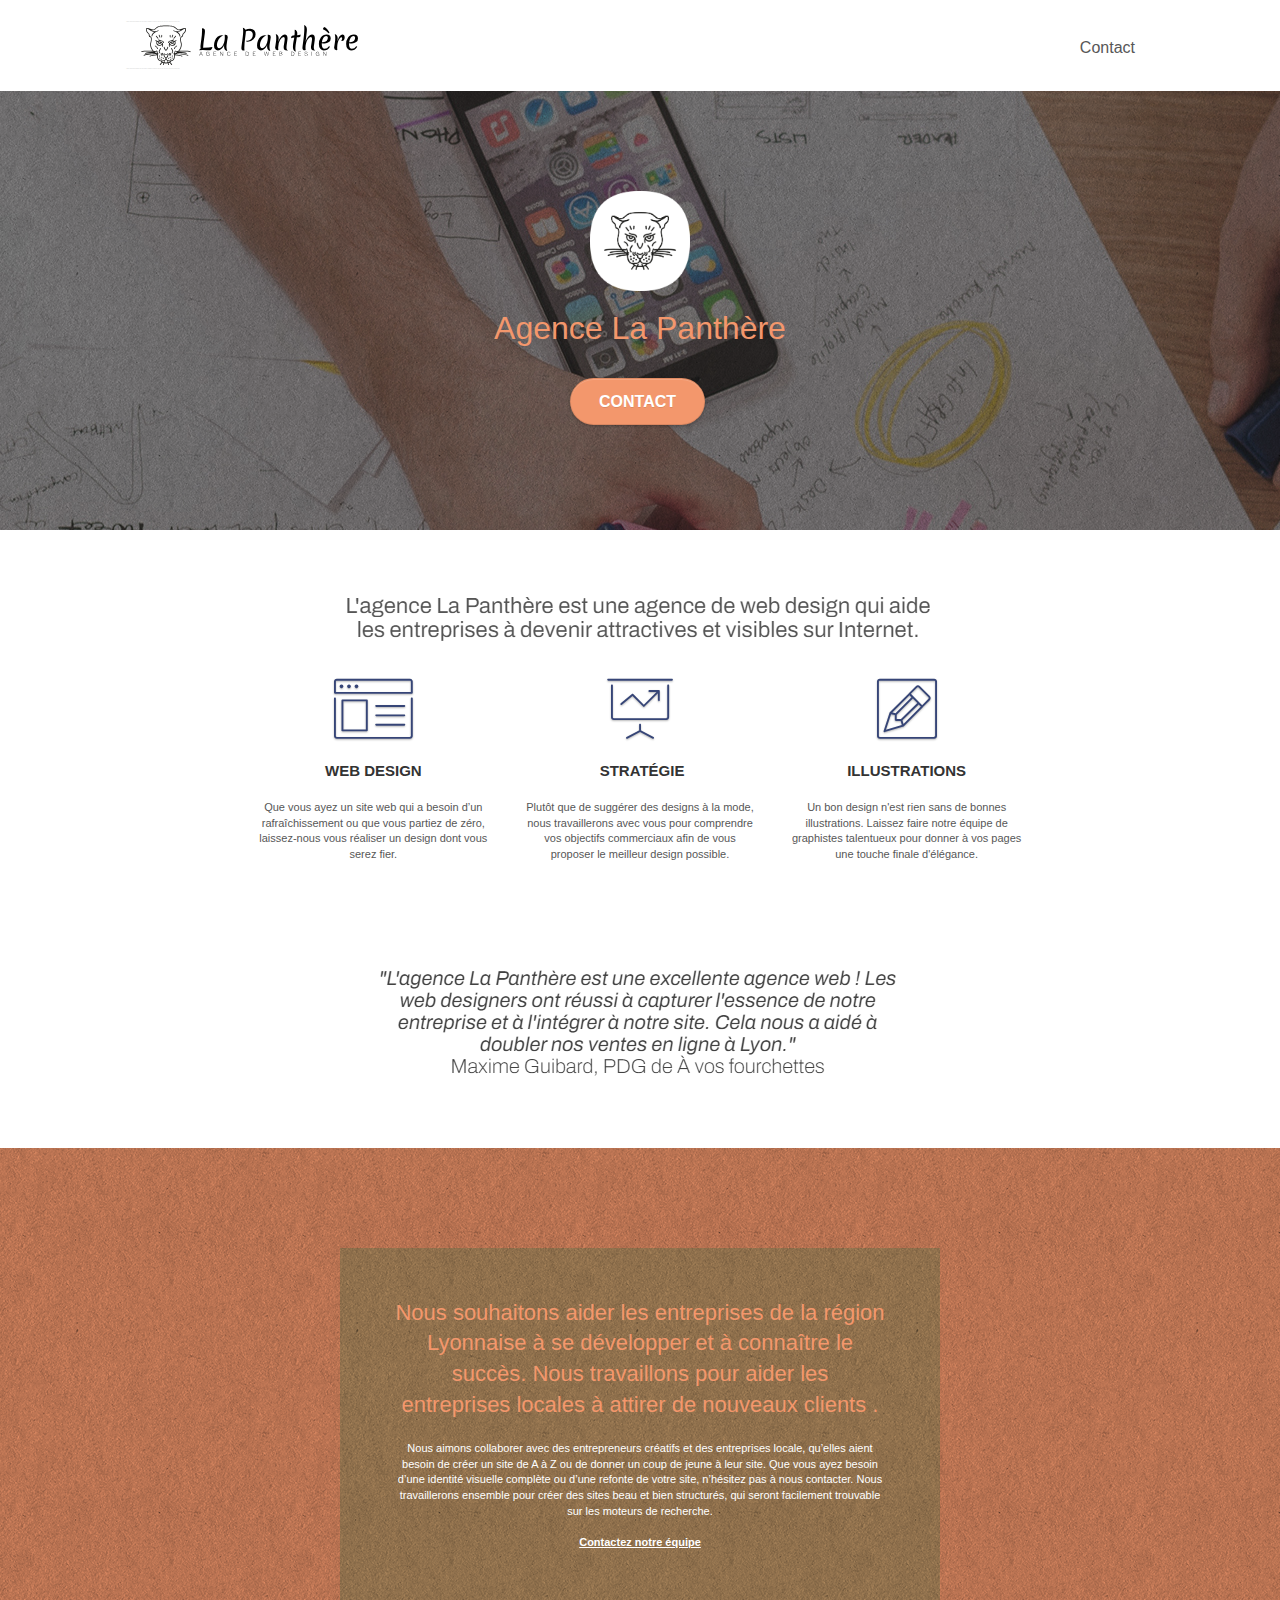
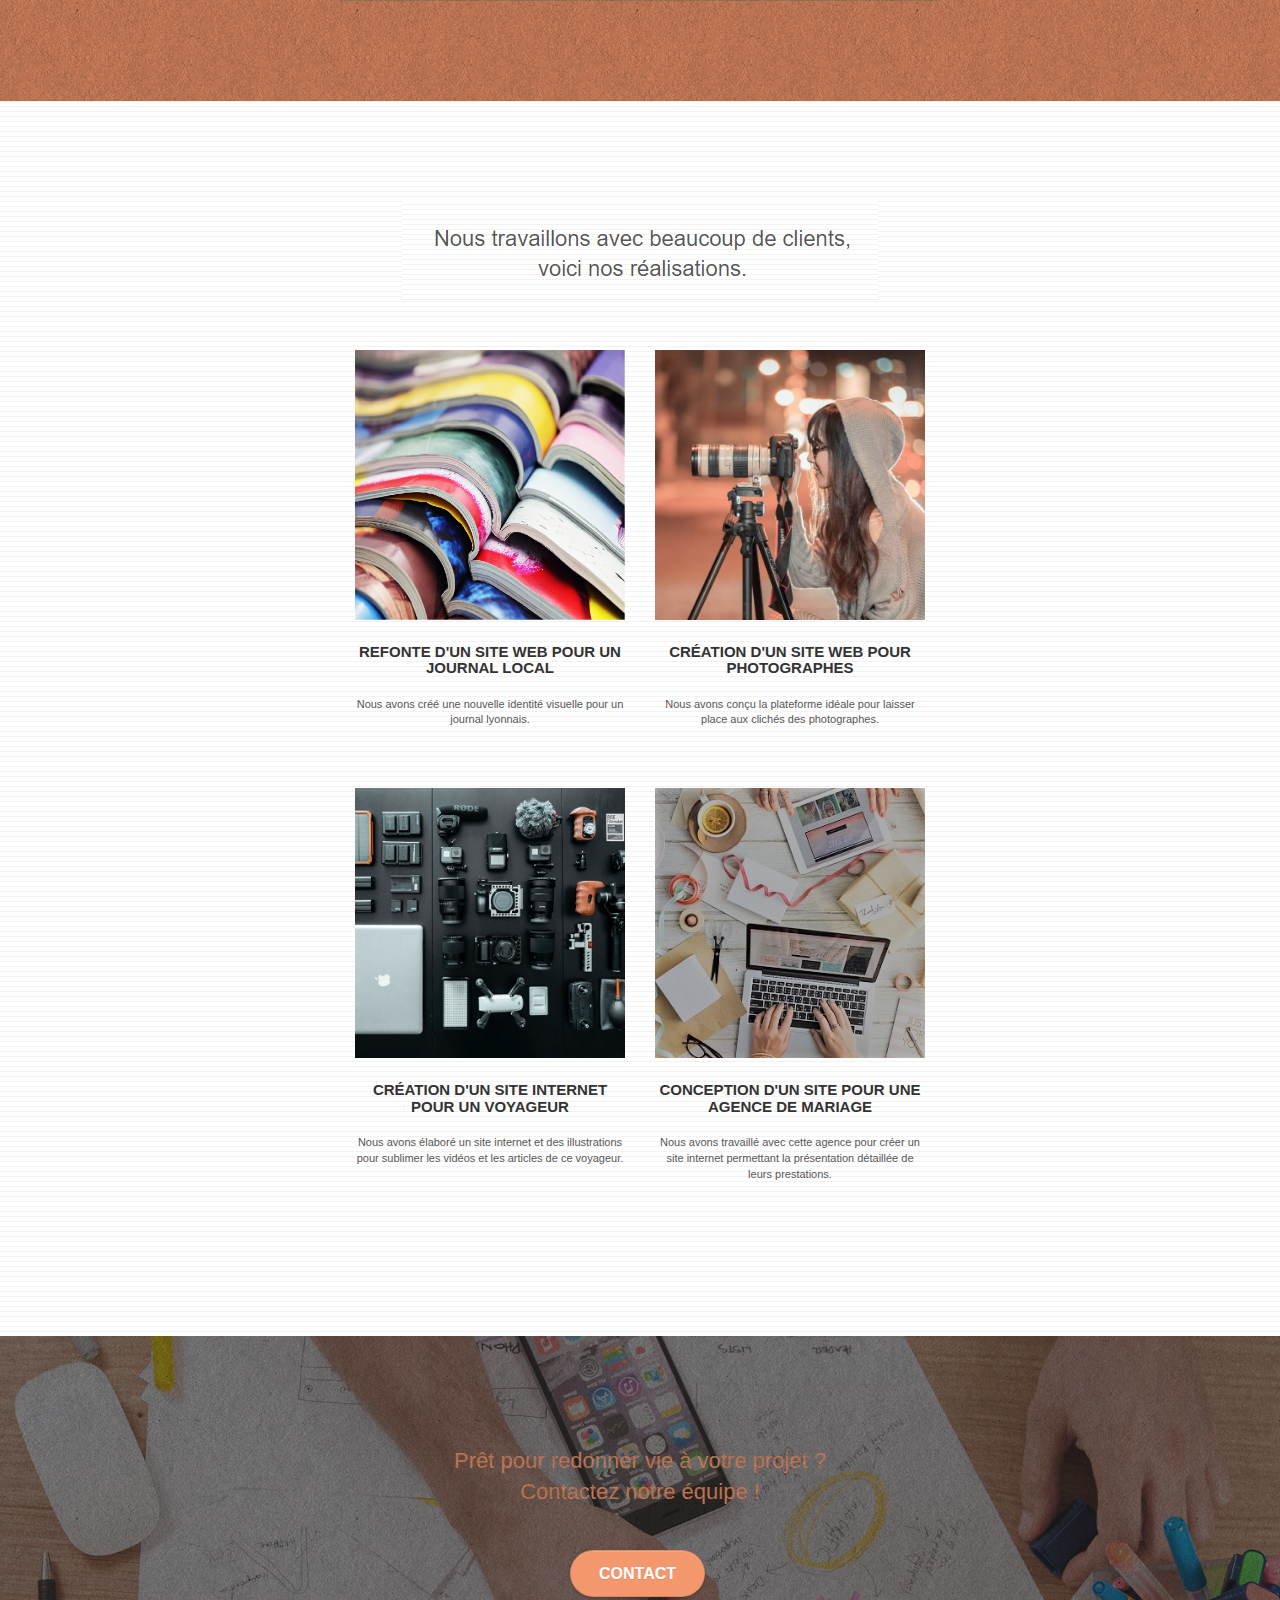
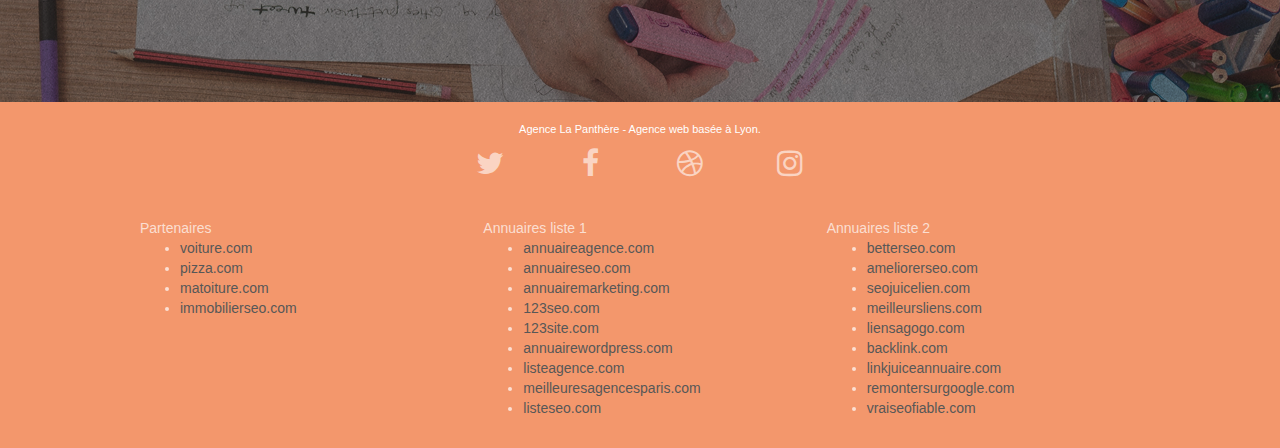
==== index.html @ 46ebfca4 "modification dans <head> + Ajout de balises sémantiques" ====
<html lang="fr">
<head>
    <meta charset="utf-8">
    <meta name="keywords" content="seo, google, site web, site internet, agence design paris, agence design, agence design,agence design,agence design,agence design,agence design,agence design,agence design,agence design">
    <meta name="description" content="La panthère est une agence de web design spécialiste du SEO qui aide les entreprises à devenir attractives et visibles sur Internet ">
    <meta name="viewport" content="width=device-width, initial-scale=1.0, viewport-fit=cover">
    <link rel="shortcut icon" type="image/png" href="favicon.jpg">
    
	<link rel="stylesheet" type="text/css" href="./css/bootstrap.css">
	<link rel="stylesheet" type="text/css" href="style.css">
	<link rel="stylesheet" type="text/css" href="./css/font-awesome.css">
	<link rel="stylesheet" type="text/css" href="./css/et-line.css">

    <title>La panthère - Agence de web design à Lyon</title>
    
<!-- Analytics -->
 
<!-- Analytics END -->
    
</head>
<body>
<!-- Principal conteneur -->
<div class="page-container">
    
<!-- bloc-0 -->
<header class="bloc bgc-white l-bloc " id="bloc-0">
	<div class="container bloc-sm">

		<nav class="navbar row">
			<div class="navbar-header">
				<div class="keywords" style="color:#cccccc;font-size:1px;">Agence web à paris, stratégie web, web design, illustrations, design de site web, site web, web, internet, site internet, site</div>
				<a class="navbar-brand" href="index.html"><img src="img/agence-la-panthere-monochrome.svg" alt="paris web design logo agence web meilleure agence" height="40" /></a>
				<div class="keywords" style="color:#cccccc;font-size:1px;">Agence web à paris, stratégie web, web design, illustrations, design de site web, site web, web, internet, site internet, site</div>
				<button id="nav-toggle" type="button" class="ui-navbar-toggle navbar-toggle" data-toggle="collapse" data-target=".navbar-1">
					<span class="sr-only">Toggle navigation</span><span class="icon-bar"></span><span class="icon-bar"></span><span class="icon-bar"></span>
				</button>
			</div>
			<div class="collapse navbar-collapse navbar-1 special-dropdown-nav">
				<ul class="site-navigation nav navbar-nav">
					<li>
						<a href="page2.html">Contact</a>
					</li>
				</ul>
			</div>
		</nav>
	</div>
</header>
<!-- bloc-0 END -->

<main>
<!-- bloc-1-presentation -->
<section class="bloc bgc-dark-slate-blue bg-banniere d-bloc bg-t-edge bloc-bg-texture texture-paper b-parallax" id="bloc-1-hero">
	<div class="container bloc-lg">
		<div class="row tight-width-whitespace">
			<div class="col-sm-12">
				<img src="img/logo.png" class="center-block image-resize-mode" width="100" alt="Agence La Panthère, agence web paris, création logo paris" />
				<h1 class="text-center hero-bloc-text tc-white ">
					Agence La Panthère
				</h1>
				<div class="text-center">
					<a href="page2.html" class="btn btn-lg btn-clean btn-rd cta-hero btn-atomic-tangerine" id="cta-hero">Contact</a>
				</div>
			</div>
		</div>
	</div>
</section>
<!-- bloc-1-presentation END -->

<!-- bloc-2-services -->
<section class="bloc bgc-white l-bloc" id="bloc-2-services">
	<div class="container bloc-md">
		<div class="row">
			<div class="col-sm-12 text-center">
				<img alt="agence web, agence web paris, web design paris, stratégie web" src="img/title.png" />
			</div>
		</div>
		<div class="row voffset-lg med-width-whitespace">
			<div class="col-sm-4">
				<div class="text-center">
					<span class="et-icon-browser sm-shadow icon-dark-slate-blue icons icon-lg"></span>
				</div>
				<h3 class="mg-md text-center">
					Web design
				</h3>
				<p class="text-center ">
					Que vous ayez un site web qui a besoin d&rsquo;un rafraîchissement ou que vous partiez de zéro, laissez-nous vous réaliser un design dont vous serez fier.
				</p>
			</div>
			<div class="col-sm-4">
				<div class="text-center">
					<span class="et-icon-presentation sm-shadow icon-dark-slate-blue icons icon-lg"></span>
				</div>
				<h3 class="mg-md text-center">
					&nbsp;Stratégie
				</h3>
				<p class="text-center ">
					Plutôt que de suggérer des designs à la mode, nous travaillerons avec vous pour comprendre vos objectifs commerciaux afin de vous proposer le meilleur design possible.<br>
				</p>
			</div>
			<div class="col-sm-4">
				<div class="text-center">
					<span class="et-icon-edit sm-shadow icon-dark-slate-blue icons icon-lg"></span>
				</div>
				<h3 class="mg-md text-center">
					Illustrations
				</h3>
				<p class="text-center ">
					Un bon design n'est rien sans de bonnes illustrations. Laissez faire notre équipe de graphistes talentueux pour donner à vos pages une touche finale d'élégance.
				</p>
			</div>
		</div>
		<div class="row voffset-lg voffset">
			<div class="col-xs-12 col-md-8 col-md-offset-2 text-center">
				<img alt="agence web, agence web paris, web design paris, stratégie web" src="img/citation.png" />

			</div>
		</div>
	</div>
</section>
<!-- bloc-2-services END -->

<!-- bloc-3-what-i-do -->
<section class="bloc tc-white bgc-atomic-tangerine bg-presentation d-bloc bloc-bg-texture texture-paper b-parallax" id="bloc-3-what-i-do">
	<div class="container bloc-lg">
		<div class="row tight-width-whitespace black-background">
			<div class="col-sm-12">
				<h2 class="mg-md text-center tc-white">
					Nous souhaitons aider les entreprises de la région Lyonnaise à se développer et à connaître le succès. Nous travaillons pour aider les entreprises locales à attirer de nouveaux clients .<br>
				</h2>
				<p class="text-center white">
					Nous aimons collaborer avec des entrepreneurs créatifs et des entreprises locale, qu’elles aient besoin de créer un site de A à Z ou de donner un coup de jeune à leur site. Que vous ayez besoin d’une identité visuelle complète ou d’une refonte de votre site, n’hésitez pas à nous contacter. Nous travaillerons ensemble pour créer des sites beau et bien structurés, qui seront facilement trouvable sur les moteurs de recherche. <br><br><a class="ltc-white bold-link" href="page2.html">Contactez notre équipe</a><br>
				</p>
			</div>
		</div>
	</div>
</section>
<!-- bloc-3-what-i-do END -->

<!-- bloc-4-portfolio -->
<section class="bloc bgc-white bg-lines-h2-bg bg-repeat l-bloc" id="bloc-4-portfolio">
	<div class="container bloc-lg">
		<div class="row">
			<div class="col-sm-12 text-center">
				<img alt="agence web, agence web paris, web design paris, stratégie web" src="img/title2.png" />
			</div>
		</div>
		<div class="row tight-width-whitespace portfolio-row">
			<div class="col-sm-6">
				<a href="#" data-lightbox="img/1.jpg" data-gallery-id="gallery-1" data-caption="Refonte d'un site web pour un journal local" data-frame="snapshot-lb"><img src="img/1.jpg" alt="paris web design logo agence web meilleure agence et refonte site web journal" class="img-responsive portfolio-thumb" /></a>
				<h3 class="mg-md text-center">
					Refonte d'un site web pour un journal local
				</h3>
				<p class="text-center">
					Nous avons créé une nouvelle identité visuelle pour un journal lyonnais.
				</p>
			</div>
			<div class="col-sm-6">
				<a href="#" data-lightbox="img/2.jpg" data-gallery-id="gallery-1" data-caption="Création d'un site web pour photographes" data-frame="snapshot-lb"><img src="img/2.jpg" class="img-responsive portfolio-thumb" alt="paris web design logo agence web meilleure agence, Création d'un site web pour photographes" /></a>
				<h3 class="mg-md text-center">
					Création d'un site web pour photographes
				</h3>
				<p class="text-center">
					Nous avons conçu la plateforme idéale pour laisser place aux clichés des photographes.
				</p>
			</div>
		</div>
		<div class="row tight-width-whitespace portfolio-row">
			<div class="col-sm-6">
				<a href="#" data-lightbox="img/3.bmp" data-gallery-id="gallery-1" data-caption="Création d'un site internet pour un voyageur" data-frame="snapshot-lb"><img src="img/3.bmp" class="img-responsive portfolio-thumb" alt="paris web design logo agence web meilleure agence, Création d'un site web pour voyageur"/></a>
				<h3 class="mg-md text-center">
					Création d'un site internet pour un voyageur
				</h3>
				<p class="text-center">
					Nous avons élaboré un site internet et des illustrations pour sublimer les vidéos et les articles de ce voyageur.
				</p>
			</div>
			<div class="col-sm-6">
				<a href="#" data-lightbox="img/4.bmp" data-gallery-id="gallery-1" data-caption="Conception d'un site pour une agence de mariage" data-frame="snapshot-lb"><img src="img/4.bmp" class="img-responsive portfolio-thumb" alt="paris web design logo agence web meilleure agence, Création d'un site web pour agence de mariage" /></a>
				<h3 class="mg-md text-center">
					Conception d'un site pour une agence de mariage
				</h3>
				<p class="text-center">
					Nous avons travaillé avec cette agence pour créer un site internet permettant la présentation détaillée de leurs prestations.
				</p>
			</div>
		</div>
	</div>
</section>
<!-- bloc-4-portfolio END -->

<!-- bloc-5-cta -->
<section class="bloc bgc-dark-slate-blue bg-banniere d-bloc bloc-bg-texture texture-paper" id="bloc-5-cta">
	<div class="container bloc-lg">
		<div class="row">
			<h2 class="mg-md text-center tc-white">
				Prêt pour redonner vie à votre projet ?<br>Contactez notre équipe !
			</h2>
			<div class="col-sm-12 text-center">
				<a href="page2.html" class="btn btn-atomic-tangerine btn-clean btn-rd btn-lg cta-hero">Contact</a>
			</div>
		</div>
	</div>
</section>
<!-- bloc-5-cta END -->
</main>

<!-- Footer - bloc-8 -->
<footer class="bloc bgc-atomic-tangerine d-bloc" id="bloc-8">
	<div class="container bloc-sm">
		<div class="row">
			<div class="col-sm-12">
				<p class="text-center white">
					Agence La Panthère - Agence web basée à Lyon.<br>
				</p>
				<div class="row row-no-gutters social">
					<div class="col-sm-3">
						<div class="text-center">
							<a class="social" href="index.html"><span class="fa fa-twitter icon-md"></span></a>
						</div>
					</div>
					<div class="col-sm-3">
						<div class="text-center">
							<a class="social" href="index.html"><span class="fa fa-facebook icon-md"></span></a>
						</div>
					</div>
					<div class="col-sm-3">
						<div class="text-center">
							<a class="social" href="index.html"><span class="fa fa-dribbble icon-md"></span></a>
						</div>
					</div>
					<div class="col-sm-3">
						<div class="text-center">
							<a class="social" href="index.html"><span class="fa fa-instagram icon-md"></span></a>
						</div>
					</div>
					<div class="keywords" style="color:#F3976C;">Agence web à paris, stratégie web, web design, illustrations, design de site web, site web, web, internet, site internet, site</div>
				</div>
				<div class="row">
					<div class="col-sm-4">
						Partenaires
							<ul>
								<li><a href="voiture.com">voiture.com</a></li>
								<li><a href="pizza.com">pizza.com</a></li>
								<li><a href="matoiture.com">matoiture.com</a></li>
								<li><a href="immobilierseo.com">immobilierseo.com</a></li>
							</ul>		
					</div>
					<div class="col-sm-4">
						Annuaires liste 1
						<ul>
							<li><a href="annuaireagence.com">annuaireagence.com</a></li>
							<li><a href="annuaireseo.com">annuaireseo.com</a></li>
							<li><a href="annuairemarketing.com">annuairemarketing.com</a></li>
							<li><a href="123seoture.com">123seo.com</a></li>
							<li><a href="123site.com">123site.com</a></li>
							<li><a href="annuairewordpress.com">annuairewordpress.com</a></li>
							<li><a href="listeagence.com">listeagence.com</a></li>
							<li><a href="meilleuresagencesparis.com">meilleuresagencesparis.com</a></li>
							<li><a href="listeseo.com">listeseo.com</a></li>
						</ul>
					</div>
					<div class="col-sm-4">
						Annuaires liste 2
						<ul>
							<li><a href="betterseo.com">betterseo.com</a></li>
							<li><a href="ameliorerseo.com">ameliorerseo.com</a></li>
							<li><a href="seojuicelien.com">seojuicelien.com</a></li>
							<li><a href="meilleursliens.com">meilleursliens.com</a></li>
							<li><a href="liensagogo.com">liensagogo.com</a></li>
							<li><a href="backlink.com">backlink.com</a></li>
							<li><a href="linkjuiceannuaire.com">linkjuiceannuaire.com</a></li>
							<li><a href="remontersurgoogle.com">remontersurgoogle.com</a></li>
							<li><a href="vraiseofiable.com">vraiseofiable.com</a></li>
						</ul>
					</div>
				</div>
			</div>
		</div>
	</div>
</footer>
<!-- Footer - bloc-8 END -->

</div>
<!-- Principal conteneur END -->

<script src="./js/jquery-2.1.0.js"></script>
	<script src="./js/bootstrap.js"></script>
	<script src="./js/blocs.js"></script>
	<script src="./js/jquery.touchSwipe.js" defer></script>
	<script src="./js/gmaps.js"></script>

</body>
</html>
---- style.css ----
body {
    margin: 0;
    padding: 0;
    background: #FFF;
    overflow-x: hidden;
    -webkit-font-smoothing: antialiased;
    -moz-osx-font-smoothing: grayscale;
}

a,
button {
    transition: all .3s ease-in-out;
    outline: none!important;
}

a:hover {
    text-decoration: none;
    cursor: pointer;
}

#page-loading-blocs-notifaction {
    position: fixed;
    top: 0;
    bottom: 0;
    width: 100%;
    z-index: 100000;
    background: #FFFFFF url("img/pageload-spinner.gif") no-repeat center center;
}

.bloc {
    width: 100%;
    clear: both;
    background: 50% 50% no-repeat;
    padding: 0px 50px;
    -webkit-background-size: cover;
    -moz-background-size: cover;
    -o-background-size: cover;
    background-size: cover;
    position: relative;
}

.bloc .container {
    padding-left: 0;
    padding-right: 0;
}

.bloc-lg {
    padding: 100px 50px;
}

.bloc-md {
    padding: 50px;
}

.bloc-sm {
    padding: 20px 50px;
}

.bg-center,
.bg-l-edge,
.bg-r-edge,
.bg-t-edge,
.bg-b-edge,
.bg-tl-edge,
.bg-bl-edge,
.bg-tr-edge,
.bg-br-edge,
.bg-repeat {
    -webkit-background-size: auto!important;
    -moz-background-size: auto!important;
    -o-background-size: auto!important;
    background-size: auto!important;
}

.bg-repeat {
    background: repeat;
}

.bg-t-edge {
    background: top no-repeat;
}

.bloc-bg-texture::before {
    content: "";
    background-size: 2px 2px;
    position: absolute;
    top: 0;
    bottom: 0;
    left: 0;
    right: 0;
}

.texture-paper::before {
    background: url("img/texture-paper.png");
    background-size: 280px 280px;
}

.b-parallax {
    background-attachment: fixed;
}

.d-bloc {
    color: rgba(255, 255, 255, .7);
}

.d-bloc button:hover {
    color: rgba(255, 255, 255, .9);
}

.d-bloc .icon-round,
.d-bloc .icon-square,
.d-bloc .icon-rounded,
.d-bloc .icon-semi-rounded-a,
.d-bloc .icon-semi-rounded-b {
    border-color: rgba(255, 255, 255, .9);
}

.d-bloc .divider-h span {
    border-color: rgba(255, 255, 255, .2);
}

.d-bloc .a-btn,
.d-bloc .navbar a,
.d-bloc .navbar-brand,
.d-bloc a .icon-sm,
.d-bloc a .icon-md,
.d-bloc a .icon-lg,
.d-bloc a .icon-xl,
.d-bloc h1 a,
.d-bloc h2 a,
.d-bloc h3 a,
.d-bloc h4 a,
.d-bloc h5 a,
.d-bloc h6 a,
.d-bloc p a {
    color: rgba(255, 255, 255, .6);
}

.d-bloc .a-btn:hover,
.d-bloc .navbar a:hover,
.d-bloc .navbar-brand:hover,
.d-bloc a:hover .icon-sm,
.d-bloc a:hover .icon-md,
.d-bloc a:hover .icon-lg,
.d-bloc a:hover .icon-xl,
.d-bloc h1 a:hover,
.d-bloc h2 a:hover,
.d-bloc h3 a:hover,
.d-bloc h4 a:hover,
.d-bloc h5 a:hover,
.d-bloc h6 a:hover,
.d-bloc p a:hover {
    color: rgba(255, 255, 255, 1);
}

.d-bloc .navbar-toggle .icon-bar {
    background: rgba(255, 255, 255, 1);
}

.d-bloc .btn-wire,
.d-bloc .btn-wire:hover {
    color: rgba(255, 255, 255, 1);
    border-color: rgba(255, 255, 255, 1);
}

.d-bloc .panel {
    color: rgba(0, 0, 0, .5);
}

.d-bloc .panel button:hover {
    color: rgba(0, 0, 0, .7);
}

.d-bloc .panel icon {
    border-color: rgba(0, 0, 0, .7);
}

.d-bloc .panel .divider-h span {
    border-color: rgba(0, 0, 0, .1);
}

.d-bloc .panel .a-btn {
    color: rgba(0, 0, 0, .6);
}

.d-bloc .panel .a-btn:hover {
    color: rgba(0, 0, 0, 1);
}

.d-bloc .panel .btn-wire,
.d-bloc .panel .btn-wire:hover {
    color: rgba(0, 0, 0, .7);
    border-color: rgba(0, 0, 0, .3);
}

.d-bloc .panel,
.l-bloc {
    color: rgba(0, 0, 0, .5);
}

.d-bloc .panel button:hover,
.l-bloc button:hover {
    color: rgba(0, 0, 0, .7);
}

.l-bloc .icon-round,
.l-bloc .icon-square,
.l-bloc .icon-rounded,
.l-bloc .icon-semi-rounded-a,
.l-bloc .icon-semi-rounded-b {
    border-color: rgba(0, 0, 0, .7);
}

.d-bloc .panel .divider-h span,
.l-bloc .divider-h span {
    border-color: rgba(0, 0, 0, .1);
}

.d-bloc .panel .a-btn,
.l-bloc .a-btn,
.l-bloc .navbar a,
.l-bloc .navbar-brand,
.l-bloc a .icon-sm,
.l-bloc a .icon-md,
.l-bloc a .icon-lg,
.l-bloc a .icon-xl,
.l-bloc h1 a,
.l-bloc h2 a,
.l-bloc h3 a,
.l-bloc h4 a,
.l-bloc h5 a,
.l-bloc h6 a,
.l-bloc p a {
    color: rgba(0, 0, 0, .6);
}

.d-bloc .panel .a-btn:hover,
.l-bloc .a-btn:hover,
.l-bloc .navbar a:hover,
.l-bloc .navbar-brand:hover,
.l-bloc a:hover .icon-sm,
.l-bloc a:hover .icon-md,
.l-bloc a:hover .icon-lg,
.l-bloc a:hover .icon-xl,
.l-bloc h1 a:hover,
.l-bloc h2 a:hover,
.l-bloc h3 a:hover,
.l-bloc h4 a:hover,
.l-bloc h5 a:hover,
.l-bloc h6 a:hover,
.l-bloc p a:hover {
    color: rgba(0, 0, 0, 1);
}

.l-bloc .navbar-toggle .icon-bar {
    color: rgba(0, 0, 0, .6);
}

.d-bloc .panel .btn-wire,
.d-bloc .panel .btn-wire:hover,
.l-bloc .btn-wire,
.l-bloc .btn-wire:hover {
    color: rgba(0, 0, 0, .7);
    border-color: rgba(0, 0, 0, .3);
}

.voffset {
    margin-top: 30px;
}

.voffset-lg {
    margin-top: 80px;
}

.row-no-gutters {
    margin-right: 0;
    margin-left: 0;
}

.row.row-no-gutters > [class^="col-"],
.row.row-no-gutters > [class*=" col-"] {
    padding-right: 0;
    padding-left: 0;
}

#bloc-1-hero h1 {
    font-size: 32px;
}

.navbar {
    margin-bottom: 0;
    z-index: 1;
}

.navbar-brand {
    height: auto;
    padding: 3px 15px;
    font-size: 25px;
    font-weight: normal;
    font-weight: 600;
    line-height: 44px;
}

.navbar-brand img {
    max-height: 200px;
    margin: 0 5px 0 0;
    display: inline;
}

.navbar-brand img[src$=svg] {
    min-width: 100px;
}

.nav-center .navbar-brand img {
    margin: 0;
}

.navbar .nav {
    padding-top: 2px;
    margin-right: -16px;
    float: right;
    z-index: 1;
}

.nav > li {
    float: left;
    margin-top: 4px;
    font-size: 16px;
}

.navbar-nav .open .dropdown-menu > li > a {
    text-align: inherit;
}

.nav > li a:hover,
.nav > li a:focus {
    background: transparent;
}

.navbar-toggle {
    margin: 10px 10px 0 0;
    border: 0px;
}

.navbar-toggle:hover {
    background: transparent!important;
}

.navbar-toggle .icon-bar {
    background-color: rgba(0, 0, 0, .5);
    width: 26px;
}

.nav-invert .navbar .nav {
    float: left;
}

.nav-invert .navbar-header,
.nav-invert .navbar-brand {
    float: right;
    position: relative;
    z-index: 2;
}

@media (min-width: 768px) {
    .site-navigation {
        position: absolute;
        top: 50%;
        right: 20px;
        transform: translate(0, -50%);
        -webkit-transform: translateY(-50%);
    }
    .nav > li .dropdown-menu a,
    .nav > li .dropdown-menu a:hover {
        color: #484848;
    }
    .nav-invert .site-navigation {
        left: 0;
        right: 0;
    }
    .nav-center {
        text-align: center;
    }
    .nav-center .navbar-header {
        width: 100%;
    }
    .nav-center .navbar-header,
    .nav-center .navbar-brand,
    .nav-center .nav > li {
        float: none;
        display: inline-block;
    }
    .nav-center .site-navigation {
        position: relative;
        width: 100%;
        right: 0;
        margin-right: 0px;
        margin-top: 20px;
    }
    .nav-center.mini-nav .navbar-toggle {
        float: none;
        margin: 10px auto 0;
    }
}

.nav > li > .dropdown a {
    background: none!important;
    display: block;
    padding: 14px 15px;
}

nav .caret {
    margin: 0 5px;
}

.dropdown-menu .dropdown-menu {
    top: -8px;
    left: 100%;
}

.dropdown-menu .dropmenu-flow-right {
    top: 100%;
    left: 0;
    margin-left: -1px;
    border-top-left-radius: 0;
    border-top-right-radius: 0;
}

.dropdown-menu .dropdown span {
    border: 4px solid black;
    border-top-color: transparent;
    border-right-color: transparent;
    border-bottom-color: transparent;
    margin: 6px -5px 0 0!important;
    float: right;
}

.mg-md {
    margin-top: 10px;
    margin-bottom: 20px;
}

.mg-lg {
    margin-top: 10px;
    margin-bottom: 40px;
}

.btn {
    margin: 0 5px 5px 0;
}

.btn.pull-right {
    margin: 0 0 5px 5px;
}

.btn-d,
.btn-d:hover,
.btn-d:focus {
    color: #FFF;
    background: rgba(0, 0, 0, .3);
}

button {
    outline: none!important;
}

.btn-rd {
    border-radius: 40px;
}

.btn-clean {
    border: 1px solid rgba(0, 0, 0, .08);
    border-bottom-color: rgba(0, 0, 0, .1);
    text-shadow: 0 1px 0 rgba(0, 0, 1, .1);
    box-shadow: 0 1px 3px rgba(0, 0, 1, .25), inset 0 1px 0 0 rgba(255, 255, 255, .15);
}

.icon-md {
    font-size: 30px!important;
}

.icon-lg {
    font-size: 60px!important;
}

.sm-shadow {
    text-shadow: 0 1px 2px rgba(0, 0, 0, .3);
}

.panel-sq,
.panel-sq .panel-heading,
.panel-sq .panel-footer {
    border-radius: 0;
}

.panel-rd {
    border-radius: 30px;
}

.panel-rd .panel-heading {
    border-radius: 29px 29px 0 0;
}

.panel-rd .panel-footer {
    border-radius: 0 0 29px 29px;
}

.form-control {
    border-color: rgba(0, 0, 0, .1);
    box-shadow: none;
}

.scrollToTop {
    width: 40px;
    height: 40px;
    position: fixed;
    bottom: 20px;
    right: 20px;
    opacity: 0;
    z-index: 500;
    transition: all .3s ease-in-out;
}

.scrollToTop span {
    margin-top: 6px;
}

.showScrollTop {
    font-size: 14px;
    opacity: 1;
}

a[data-lightbox] {
    position: relative;
    display: block;
    text-align: center;
}

a[data-lightbox]:hover::before {
    content: "+";
    font-family: "HelveticaNeue-Light", "Helvetica Neue Light", "Helvetica Neue", Helvetica, Arial;
    font-size: 32px;
    width: 50px;
    height: 50px;
    margin-left: -25px;
    border-radius: 50%;
    background: rgba(0, 0, 0, .6);
    color: #FFF;
    font-weight: 100;
    z-index: 1;
    position: absolute;
    top: 50%;
    transform: translateY(-50%);
    -webkit-transform: translateY(-50%);
}

a[data-lightbox]:hover img {
    opacity: 0.6;
    -webkit-animation-fill-mode: none;
    animation-fill-mode: none;
}

#lightbox-modal {
    display: flex;
    align-items: center;
}

#lightbox-modal .modal-dialog {
    width: 90%;
    max-width: 900px;
    margin: 0 auto 0;
}

#lightbox-modal .modal-dialog img {
    max-height: 90vh;
    margin: 0 auto;
}

.lightbox-caption {
    padding: 20px;
    color: #FFF;
    background: rgba(0, 0, 0, .5);
    position: absolute;
    left: 15px;
    right: 15px;
    bottom: 5px;
}

.close-lightbox {
    color: #FFF;
    font-size: 30px;
    position: absolute;
    top: 20px;
    right: 20px;
    z-index: 20;
    background: rgba(0, 0, 0, .5);
    border: none;
    line-height: 30px;
    padding: 0 9px 5px;
    opacity: 0.3;
}

.close-lightbox:hover,
.next-lightbox:hover,
.prev-lightbox:hover {
    opacity: 1.0;
    color: #FFF;
}

.next-lightbox,
.prev-lightbox {
    font-size: 20px;
    color: rgba(255, 255, 255, .9);
    background: rgba(0, 0, 0, .5);
    transition: all .2s ease-in-out;
    position: absolute;
    top: 45%;
    z-index: 1;
    opacity: 0.4;
}

.next-lightbox {
    padding: 6px 8px 1px 13px;
    right: 25px;
}

.prev-lightbox {
    padding: 6px 13px 1px 10px;
    left: 25px;
}

.snapshot-lb .modal-body {
    padding-bottom: 45px;
}

.snapshot-lb .lightbox-caption {
    padding: 0;
    color: rgba(0, 0, 0, .5);
    background: none;
}

h1,
h2,
h3,
h4,
h5,
h6,
p,
label,
.btn,
a {
    font-family: "helvetica";
    font-weight: 400;
    color: #575757!important;
}

.container {
    max-width: 1000px;
}

.hero-bloc-text {
    font-size: 38px;
}

.hero-bloc-text-sub {
    font-size: 36px;
}

.statement-bloc-text {
    line-height: 26px;
    font-style: italic;
    font-size: 20px;
    text-align: center;
    font-weight: lighter;
    max-width: 520px;
    margin: auto auto auto auto;
}

p {
    font-size: 11px;
}

.tight-width-whitespace {
    max-width: 600px;
    margin: auto auto auto auto;
}

.h1 {
    font-size: 20px;
    font-family: "Open Sans";
}

.cta-hero {
    margin-top: 22px;
    color: #FFFFFF!important;
    text-transform: uppercase;
    padding: 12px 28px 12px 28px;
    font-size: 16px;
    font-weight: 700;
}

.social {
    max-width: 400px;
    margin: auto auto auto auto;
}

h2 {
    font-size: 22px;
    line-height: 1.4em;
}

h3 {
    font-size: 15px;
    text-transform: uppercase;
    font-weight: 700;
    color: #333333!important;
}

.med-width-whitespace {
    max-width: 800px;
    margin: auto auto auto auto;
    box-shadow: 0px 0px 0px #000000;
}

h1 {
    color: #333333!important;
}

h4 {
    color: #333333!important;
}

.icons {
    margin-bottom: 14px;
    margin-top: 24px;
}

.white {
    color: #FFFFFF!important;
}

.portfolio-thumb {
    margin-bottom: 24px;
}

.portfolio-row {
    margin-bottom: 44px;
    margin-top: 50px;
}

.avatar {
    box-shadow: 0px 4px 9px rgba(0, 0, 0, 0.3);
}

.black-background {
    background-color: rgba(165, 147, 99, 0.7);
    padding: 40px 40px 40px 40px;
}

.bold-link {
    font-weight: 900;
    text-decoration: underline!important;
}

.bgc-white {
    background-color: #FFFFFF;
}

.bgc-dark-slate-blue {
    background-color: #364577;
}

.bgc-atomic-tangerine {
    background-color: #F3976C;
}

.tc-white {
    color: #F3976C!important;
}

.btn-atomic-tangerine {
    background: #F3976C;
    color: #FFFFFF!important;
}

.btn-atomic-tangerine:hover {
    background: #c27956!important;
    color: #FFFFFF!important;
}

.ltc-white {
    color: #FFFFFF!important;
}

.ltc-white:hover {
    color: #cccccc!important;
}

.ltc-atomic-tangerine {
    color: #F3976C!important;
}

.ltc-atomic-tangerine:hover {
    color: #c27956!important;
}

.icon-dark-slate-blue {
    color: #364577!important;
    border-color: #364577!important;
}

.bg-dots-bg {
    background-image: url("img/dots-bg.png");
}

.bg-lines-h2-bg {
    background-image: url("img/lines-h2-bg.png");
}

.bg-banniere {
    background-image: url("img/agence-la-panthere.jpg");
}

.bg-presentation {
    background-image: url("img/image-de-presentation.bmp");
}

@media (max-width: 1024px) {
    .bloc {
        padding-left: 20px;
        padding-right: 20px;
    }
    .bloc.full-width-bloc,
    .bloc-tile-2.full-width-bloc .container,
    .bloc-tile-3.full-width-bloc .container,
    .bloc-tile-4.full-width-bloc .container {
        padding-left: 0;
        padding-right: 0;
    }
}

@media (max-width: 992px) and (min-width: 768px) {
    .navbar .nav {
        max-width: 80%
    }
    .nav-center.navbar .nav {
        max-width: 100%
    }
}

@media only screen and (min-device-width: 768px) and (max-device-width: 1024px) and (orientation: landscape) {
    .b-parallax {
        background-attachment: scroll;
    }
}

@media only screen and (min-device-width: 1024px) and (max-device-width: 1366px) and (-webkit-min-device-pixel-ratio: 1.5) {
    .b-parallax {
        background-attachment: scroll;
    }
}

@media (max-width: 991px) {
    .container {
        width: 100%;
    }
    .b-parallax {
        background-attachment: scroll;
    }
    .page-container,
    #hero-bloc {
        overflow-x: hidden;
        position: relative;
    }
    .bloc {
        padding-left: constant(safe-area-inset-left);
        padding-right: constant(safe-area-inset-right);
    }
    .bloc-group,
    .bloc-group .bloc {
        display: block;
        width: 100%;
    }
    .bloc-fill-screen .fill-bloc-top-edge,
    .bloc-fill-screen .fill-bloc-bottom-edge {
        padding: 0 20px;
        padding-left: constant(safe-area-inset-left);
        padding-right: constant(safe-area-inset-right);
    }
}

@media (max-width: 767px) {
    .page-container {
        overflow-x: hidden;
        position: relative;
    }
    h1,
    h2,
    h3,
    h4,
    h5,
    h6,
    p,
    #disqus_thread {
        padding-left: 10px!important;
        padding-right: 10px!important;
    }
    .b-parallax {
        background-attachment: scroll;
    }
    .navbar .nav {
        padding-top: 0;
        border-top: 1px solid rgba(0, 0, 0, .2);
        float: none!important;
    }
    .navbar.row {
        margin-left: 0;
        margin-right: 0;
    }
    .site-navigation {
        position: inherit;
        transform: none;
        -webkit-transform: none;
        -ms-transform: none;
    }
    .nav > li {
        margin-top: 0;
        border-bottom: 1px solid rgba(0, 0, 0, .1);
        background: rgba(0, 0, 0, .05);
        text-align: left;
        padding-left: 15px;
        width: 100%;
    }
    .nav > li:hover {
        background: rgba(0, 0, 0, .08);
    }
    .dropdown .dropdown a .caret {
        float: none;
        margin: 5px 0 0 10px!important;
        border: 4px solid black;
        border-bottom-color: transparent;
        border-right-color: transparent;
        border-left-color: transparent;
    }
    #hero-bloc .navbar .nav {
        background: rgba(0, 0, 0, .8);
    }
    #hero-bloc .navbar .nav a {
        color: rgba(255, 255, 255, .6);
    }
    .hero {
        padding: 50px 0;
    }
    .hero-nav {
        left: -1px;
        right: -1px;
    }
    .navbar-collapse {
        padding: 0;
        overflow-x: hidden;
        -webkit-box-shadow: none;
        box-shadow: none;
    }
    .navbar-brand img {
        max-height: 40px;
        width: auto;
    }
    .nav-invert .navbar-header {
        float: none;
        width: 100%;
    }
    .nav-invert .navbar-toggle {
        float: left;
        margin-left: 10px;
    }
    .bloc {
        padding-left: 0;
        padding-right: 0;
    }
    .bloc-xxl,
    .bloc-xl,
    .bloc-lg {
        padding: 40px 0;
    }
    .bloc-sm,
    .bloc-md {
        padding-left: 0;
        padding-right: 0;
    }
    .bloc-tile-2 .container,
    .bloc-tile-3 .container,
    .bloc-tile-4 .container,
    .bloc-fill-screen .fill-bloc-top-edge,
    .bloc-fill-screen .fill-bloc-bottom-edge {
        padding-left: 0;
        padding-right: 0;
    }
    .a-block {
        padding: 0 10px;
    }
    .btn-dwn {
        display: none;
    }
    .voffset {
        margin-top: 5px;
    }
    .voffset-md {
        margin-top: 20px;
    }
    .voffset-lg {
        margin-top: 30px;
    }
    form {
        padding: 5px;
    }
    .close-lightbox {
        display: inline-block;
    }
    .blocsapp-device-iphone5 {
        background-size: 216px 425px;
        padding-top: 60px;
        width: 216px;
        height: 425px;
    }
    .blocsapp-device-iphone5 img {
        width: 180px;
        height: 320px;
    }
}

@media (max-width: 400px) {
    .bloc {
        padding-left: 0;
        padding-right: 0;
    }
}

@media (max-width: 767px) {
    .bloc-mob-center-text {
        text-align: center;
    }
}

.none{
    list-style: none;
}

.none_text{
    text-decoration: none;
}
---- css/et-line.css ----
@font-face {
    font-family: et-line;
    src: url(../fonts/et-line.eot);
    src: url(../fonts/et-line.eot?#iefix) format('embedded-opentype'), url(../fonts/et-line.woff) format('woff'), url(../fonts/et-line.ttf) format('truetype'), url(../fonts/et-line.svg#et-line) format('svg');
    font-weight: 400;
    font-style: normal
}

.et-icon-adjustments,
.et-icon-alarmclock,
.et-icon-anchor,
.et-icon-aperture,
.et-icon-attachment,
.et-icon-bargraph,
.et-icon-basket,
.et-icon-beaker,
.et-icon-bike,
.et-icon-book-open,
.et-icon-briefcase,
.et-icon-browser,
.et-icon-calendar,
.et-icon-camera,
.et-icon-caution,
.et-icon-chat,
.et-icon-circle-compass,
.et-icon-clipboard,
.et-icon-clock,
.et-icon-cloud,
.et-icon-compass,
.et-icon-desktop,
.et-icon-dial,
.et-icon-document,
.et-icon-documents,
.et-icon-download,
.et-icon-dribbble,
.et-icon-edit,
.et-icon-envelope,
.et-icon-expand,
.et-icon-facebook,
.et-icon-flag,
.et-icon-focus,
.et-icon-gears,
.et-icon-genius,
.et-icon-gift,
.et-icon-global,
.et-icon-globe,
.et-icon-googleplus,
.et-icon-grid,
.et-icon-happy,
.et-icon-hazardous,
.et-icon-heart,
.et-icon-hotairballoon,
.et-icon-hourglass,
.et-icon-key,
.et-icon-laptop,
.et-icon-layers,
.et-icon-lifesaver,
.et-icon-lightbulb,
.et-icon-linegraph,
.et-icon-linkedin,
.et-icon-lock,
.et-icon-magnifying-glass,
.et-icon-map,
.et-icon-map-pin,
.et-icon-megaphone,
.et-icon-mic,
.et-icon-mobile,
.et-icon-newspaper,
.et-icon-notebook,
.et-icon-paintbrush,
.et-icon-paperclip,
.et-icon-pencil,
.et-icon-phone,
.et-icon-picture,
.et-icon-pictures,
.et-icon-piechart,
.et-icon-presentation,
.et-icon-pricetags,
.et-icon-printer,
.et-icon-profile-female,
.et-icon-profile-male,
.et-icon-puzzle,
.et-icon-quote,
.et-icon-recycle,
.et-icon-refresh,
.et-icon-ribbon,
.et-icon-rss,
.et-icon-sad,
.et-icon-scissors,
.et-icon-scope,
.et-icon-search,
.et-icon-shield,
.et-icon-speedometer,
.et-icon-strategy,
.et-icon-streetsign,
.et-icon-tablet,
.et-icon-target,
.et-icon-telescope,
.et-icon-toolbox,
.et-icon-tools,
.et-icon-tools-2,
.et-icon-trophy,
.et-icon-tumblr,
.et-icon-twitter,
.et-icon-upload,
.et-icon-video,
.et-icon-wallet,
.et-icon-wine {
    font-family: et-line;
    speak: none;
    font-style: normal;
    font-weight: 400;
    font-variant: normal;
    text-transform: none;
    line-height: 1;
    -webkit-font-smoothing: antialiased;
    -moz-osx-font-smoothing: grayscale;
    display: inline-block
}

.et-icon-mobile:before {
    content: "\e000"
}

.et-icon-laptop:before {
    content: "\e001"
}

.et-icon-desktop:before {
    content: "\e002"
}

.et-icon-tablet:before {
    content: "\e003"
}

.et-icon-phone:before {
    content: "\e004"
}

.et-icon-document:before {
    content: "\e005"
}

.et-icon-documents:before {
    content: "\e006"
}

.et-icon-search:before {
    content: "\e007"
}

.et-icon-clipboard:before {
    content: "\e008"
}

.et-icon-newspaper:before {
    content: "\e009"
}

.et-icon-notebook:before {
    content: "\e00a"
}

.et-icon-book-open:before {
    content: "\e00b"
}

.et-icon-browser:before {
    content: "\e00c"
}

.et-icon-calendar:before {
    content: "\e00d"
}

.et-icon-presentation:before {
    content: "\e00e"
}

.et-icon-picture:before {
    content: "\e00f"
}

.et-icon-pictures:before {
    content: "\e010"
}

.et-icon-video:before {
    content: "\e011"
}

.et-icon-camera:before {
    content: "\e012"
}

.et-icon-printer:before {
    content: "\e013"
}

.et-icon-toolbox:before {
    content: "\e014"
}

.et-icon-briefcase:before {
    content: "\e015"
}

.et-icon-wallet:before {
    content: "\e016"
}

.et-icon-gift:before {
    content: "\e017"
}

.et-icon-bargraph:before {
    content: "\e018"
}

.et-icon-grid:before {
    content: "\e019"
}

.et-icon-expand:before {
    content: "\e01a"
}

.et-icon-focus:before {
    content: "\e01b"
}

.et-icon-edit:before {
    content: "\e01c"
}

.et-icon-adjustments:before {
    content: "\e01d"
}

.et-icon-ribbon:before {
    content: "\e01e"
}

.et-icon-hourglass:before {
    content: "\e01f"
}

.et-icon-lock:before {
    content: "\e020"
}

.et-icon-megaphone:before {
    content: "\e021"
}

.et-icon-shield:before {
    content: "\e022"
}

.et-icon-trophy:before {
    content: "\e023"
}

.et-icon-flag:before {
    content: "\e024"
}

.et-icon-map:before {
    content: "\e025"
}

.et-icon-puzzle:before {
    content: "\e026"
}

.et-icon-basket:before {
    content: "\e027"
}

.et-icon-envelope:before {
    content: "\e028"
}

.et-icon-streetsign:before {
    content: "\e029"
}

.et-icon-telescope:before {
    content: "\e02a"
}

.et-icon-gears:before {
    content: "\e02b"
}

.et-icon-key:before {
    content: "\e02c"
}

.et-icon-paperclip:before {
    content: "\e02d"
}

.et-icon-attachment:before {
    content: "\e02e"
}

.et-icon-pricetags:before {
    content: "\e02f"
}

.et-icon-lightbulb:before {
    content: "\e030"
}

.et-icon-layers:before {
    content: "\e031"
}

.et-icon-pencil:before {
    content: "\e032"
}

.et-icon-tools:before {
    content: "\e033"
}

.et-icon-tools-2:before {
    content: "\e034"
}

.et-icon-scissors:before {
    content: "\e035"
}

.et-icon-paintbrush:before {
    content: "\e036"
}

.et-icon-magnifying-glass:before {
    content: "\e037"
}

.et-icon-circle-compass:before {
    content: "\e038"
}

.et-icon-linegraph:before {
    content: "\e039"
}

.et-icon-mic:before {
    content: "\e03a"
}

.et-icon-strategy:before {
    content: "\e03b"
}

.et-icon-beaker:before {
    content: "\e03c"
}

.et-icon-caution:before {
    content: "\e03d"
}

.et-icon-recycle:before {
    content: "\e03e"
}

.et-icon-anchor:before {
    content: "\e03f"
}

.et-icon-profile-male:before {
    content: "\e040"
}

.et-icon-profile-female:before {
    content: "\e041"
}

.et-icon-bike:before {
    content: "\e042"
}

.et-icon-wine:before {
    content: "\e043"
}

.et-icon-hotairballoon:before {
    content: "\e044"
}

.et-icon-globe:before {
    content: "\e045"
}

.et-icon-genius:before {
    content: "\e046"
}

.et-icon-map-pin:before {
    content: "\e047"
}

.et-icon-dial:before {
    content: "\e048"
}

.et-icon-chat:before {
    content: "\e049"
}

.et-icon-heart:before {
    content: "\e04a"
}

.et-icon-cloud:before {
    content: "\e04b"
}

.et-icon-upload:before {
    content: "\e04c"
}

.et-icon-download:before {
    content: "\e04d"
}

.et-icon-target:before {
    content: "\e04e"
}

.et-icon-hazardous:before {
    content: "\e04f"
}

.et-icon-piechart:before {
    content: "\e050"
}

.et-icon-speedometer:before {
    content: "\e051"
}

.et-icon-global:before {
    content: "\e052"
}

.et-icon-compass:before {
    content: "\e053"
}

.et-icon-lifesaver:before {
    content: "\e054"
}

.et-icon-clock:before {
    content: "\e055"
}

.et-icon-aperture:before {
    content: "\e056"
}

.et-icon-quote:before {
    content: "\e057"
}

.et-icon-scope:before {
    content: "\e058"
}

.et-icon-alarmclock:before {
    content: "\e059"
}

.et-icon-refresh:before {
    content: "\e05a"
}

.et-icon-happy:before {
    content: "\e05b"
}

.et-icon-sad:before {
    content: "\e05c"
}

.et-icon-facebook:before {
    content: "\e05d"
}

.et-icon-twitter:before {
    content: "\e05e"
}

.et-icon-googleplus:before {
    content: "\e05f"
}

.et-icon-rss:before {
    content: "\e060"
}

.et-icon-tumblr:before {
    content: "\e061"
}

.et-icon-linkedin:before {
    content: "\e062"
}

.et-icon-dribbble:before {
    content: "\e063"
}
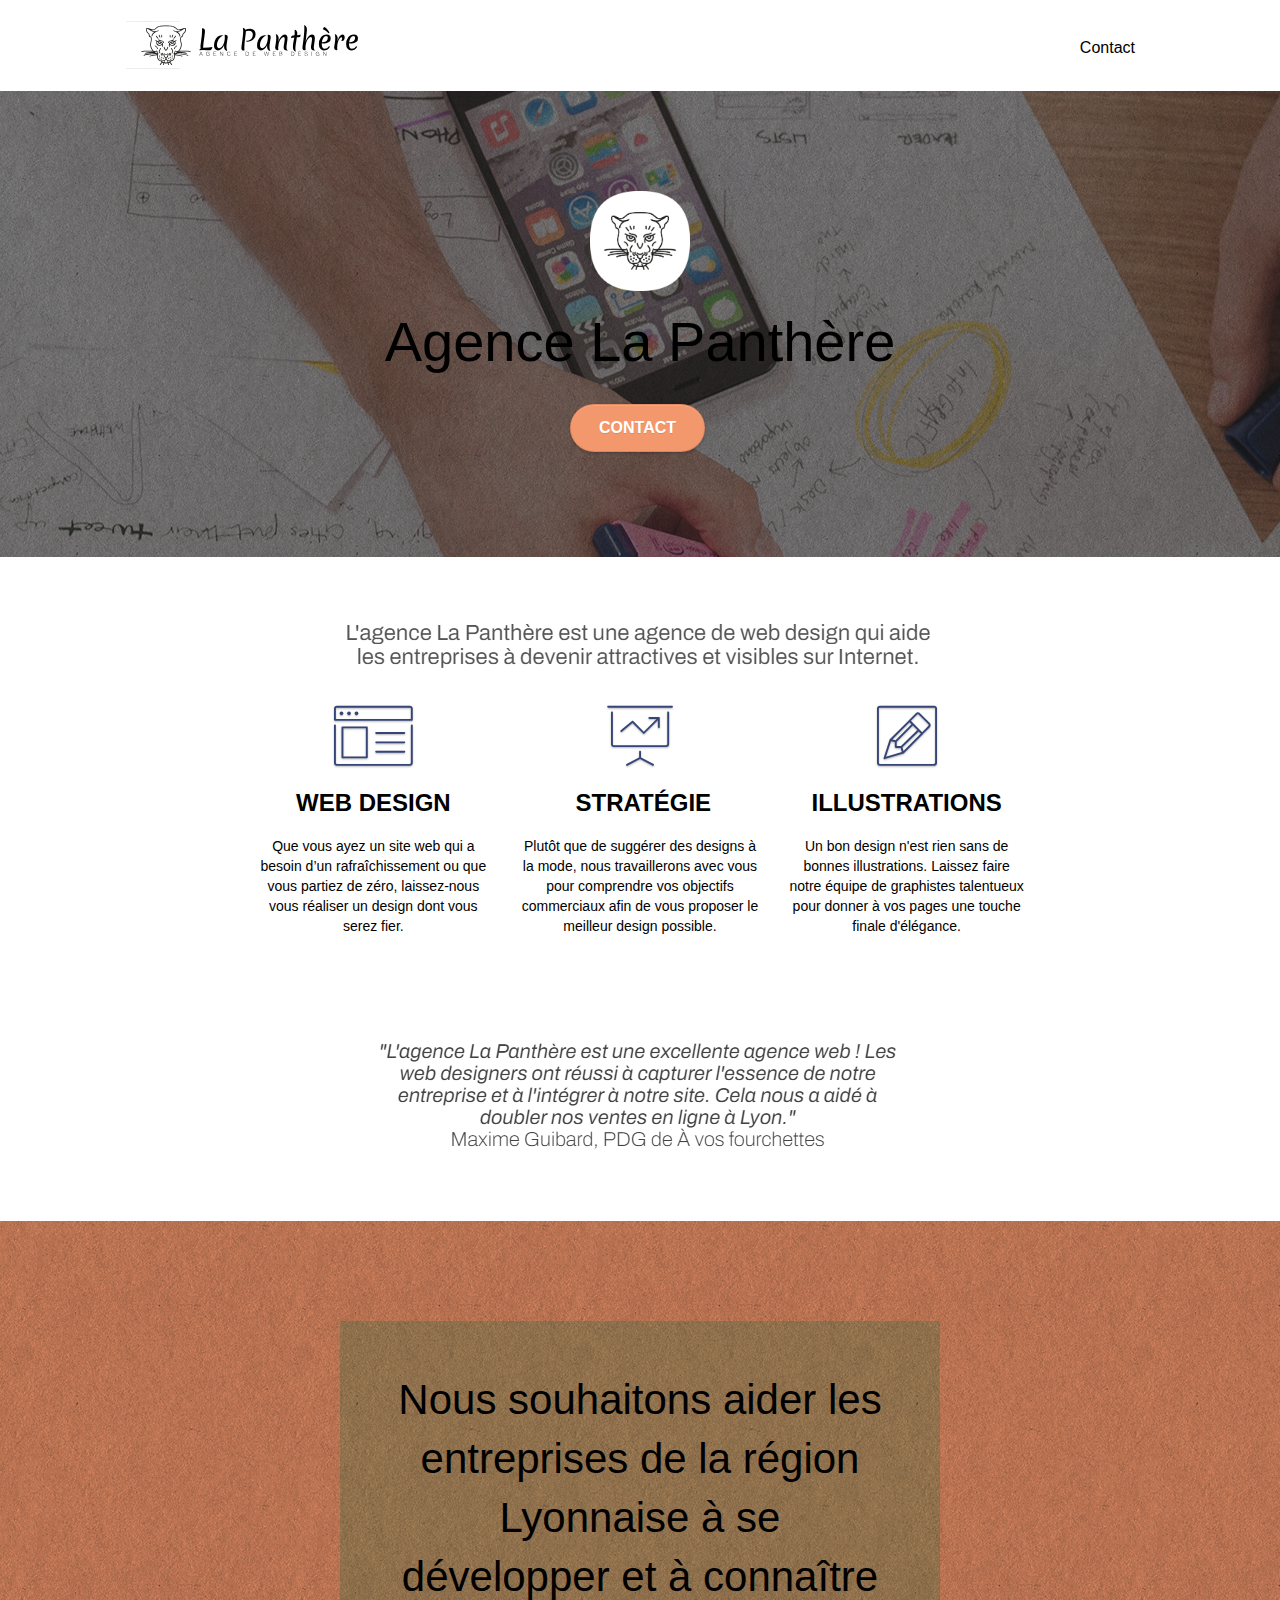
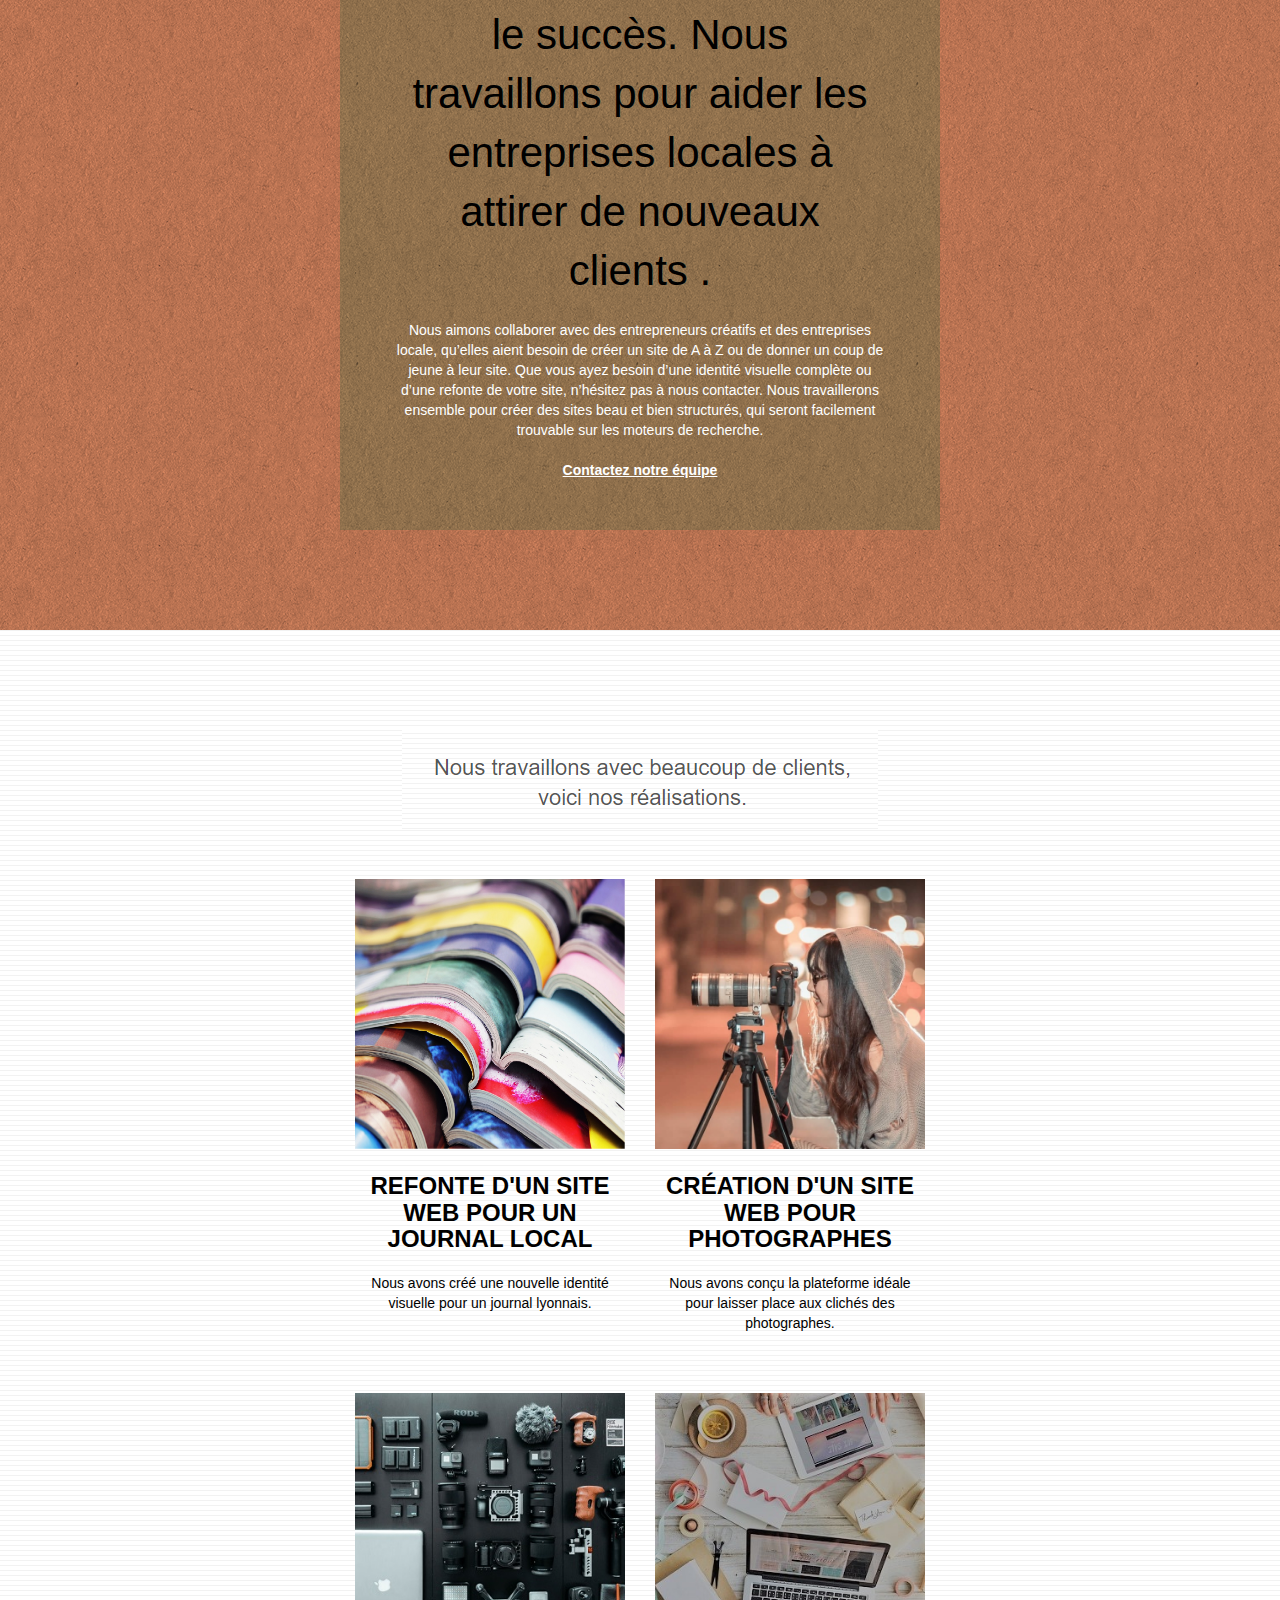
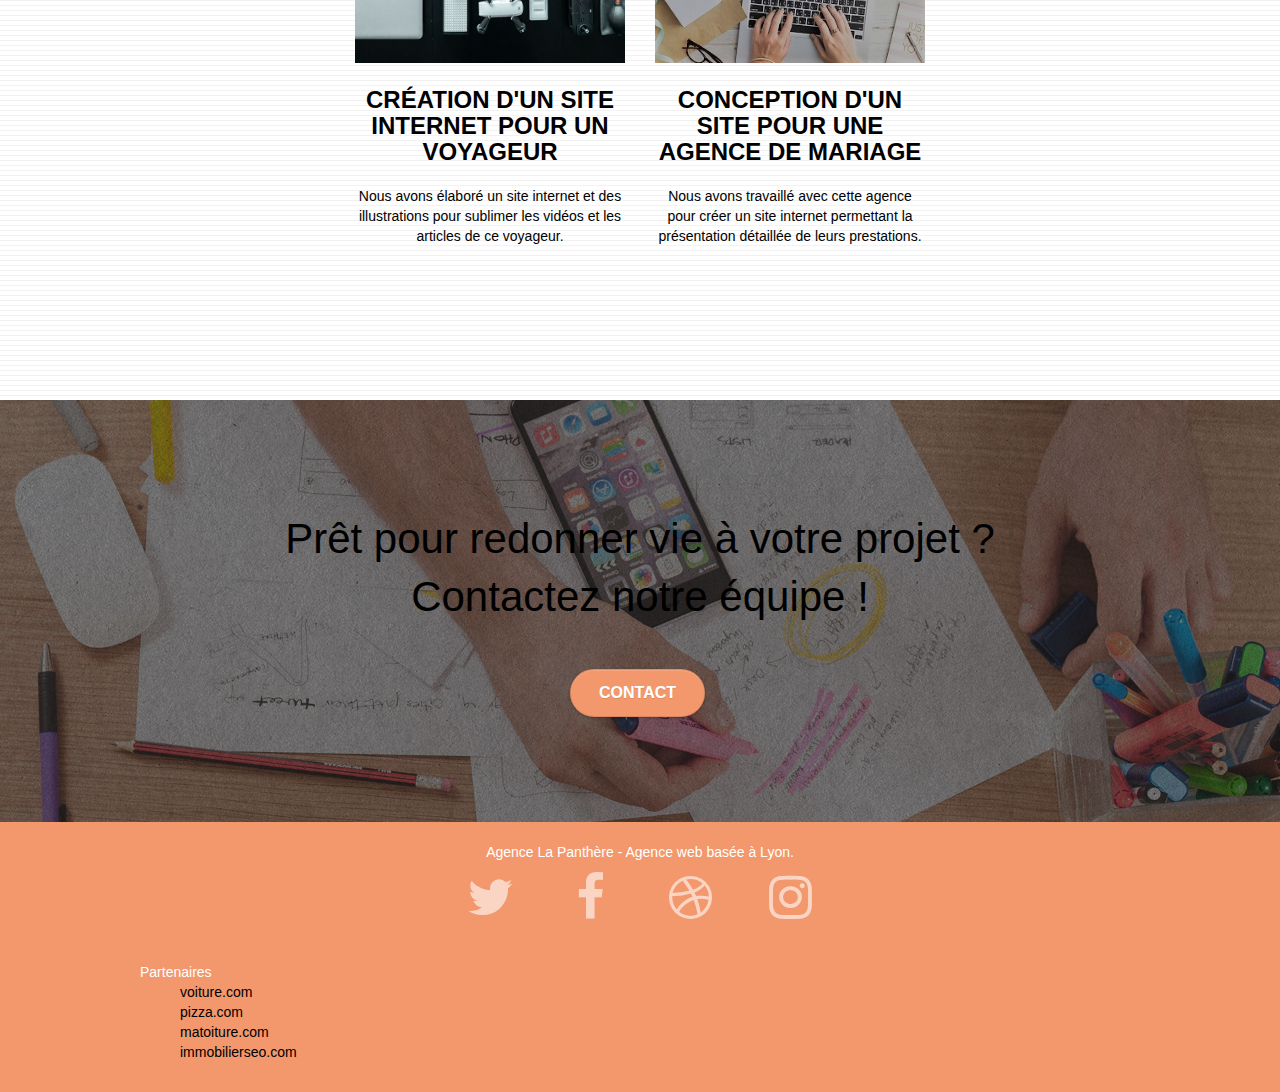
==== commit e2296d41: "modifs text, contraste, suppression de liens" ====
--- a/index.html
+++ b/index.html
@@ -238,7 +238,7 @@
 				</div>
 				<div class="row">
 					<div class="col-sm-4">
-						Partenaires
+						<span class="partenaires">Partenaires</span>
 							<ul>
 								<li><a href="voiture.com">voiture.com</a></li>
 								<li><a href="pizza.com">pizza.com</a></li>
@@ -246,34 +246,6 @@
 								<li><a href="immobilierseo.com">immobilierseo.com</a></li>
 							</ul>		
 					</div>
-					<div class="col-sm-4">
-						Annuaires liste 1
-						<ul>
-							<li><a href="annuaireagence.com">annuaireagence.com</a></li>
-							<li><a href="annuaireseo.com">annuaireseo.com</a></li>
-							<li><a href="annuairemarketing.com">annuairemarketing.com</a></li>
-							<li><a href="123seoture.com">123seo.com</a></li>
-							<li><a href="123site.com">123site.com</a></li>
-							<li><a href="annuairewordpress.com">annuairewordpress.com</a></li>
-							<li><a href="listeagence.com">listeagence.com</a></li>
-							<li><a href="meilleuresagencesparis.com">meilleuresagencesparis.com</a></li>
-							<li><a href="listeseo.com">listeseo.com</a></li>
-						</ul>
-					</div>
-					<div class="col-sm-4">
-						Annuaires liste 2
-						<ul>
-							<li><a href="betterseo.com">betterseo.com</a></li>
-							<li><a href="ameliorerseo.com">ameliorerseo.com</a></li>
-							<li><a href="seojuicelien.com">seojuicelien.com</a></li>
-							<li><a href="meilleursliens.com">meilleursliens.com</a></li>
-							<li><a href="liensagogo.com">liensagogo.com</a></li>
-							<li><a href="backlink.com">backlink.com</a></li>
-							<li><a href="linkjuiceannuaire.com">linkjuiceannuaire.com</a></li>
-							<li><a href="remontersurgoogle.com">remontersurgoogle.com</a></li>
-							<li><a href="vraiseofiable.com">vraiseofiable.com</a></li>
-						</ul>
-					</div>
 				</div>
 			</div>
 		</div>
--- a/style.css
+++ b/style.css
@@ -100,7 +100,7 @@
 }
 
 .d-bloc {
-    color: rgba(255, 255, 255, .7);
+    color: white;
 }
 
 .d-bloc button:hover {
@@ -284,7 +284,7 @@
 }
 
 #bloc-1-hero h1 {
-    font-size: 32px;
+    font-size: 4em;
 }
 
 .navbar {
@@ -476,7 +476,7 @@
 }
 
 .icon-md {
-    font-size: 30px!important;
+    font-size: 50px!important;
 }
 
 .icon-lg {
@@ -526,7 +526,7 @@
 }
 
 .showScrollTop {
-    font-size: 14px;
+    font-size: 16px;
     opacity: 1;
 }
 
@@ -651,7 +651,7 @@
 a {
     font-family: "helvetica";
     font-weight: 400;
-    color: #575757!important;
+    color: #000000!important;
 }
 
 .container {
@@ -677,7 +677,7 @@
 }
 
 p {
-    font-size: 11px;
+    font-size: 1em;
 }
 
 .tight-width-whitespace {
@@ -686,7 +686,7 @@
 }
 
 .h1 {
-    font-size: 20px;
+    font-size: 4em;
     font-family: "Open Sans";
 }
 
@@ -705,15 +705,16 @@
 }
 
 h2 {
-    font-size: 22px;
+    font-size: 3em;
     line-height: 1.4em;
+    font-weight: medium;
 }
 
 h3 {
-    font-size: 15px;
+    font-size: 1,5em;
     text-transform: uppercase;
-    font-weight: 700;
-    color: #333333!important;
+    font-weight: bold;
+    color: #000000!important;
 }
 
 .med-width-whitespace {
@@ -723,7 +724,7 @@
 }
 
 h1 {
-    color: #333333!important;
+    color: #000000!important;
 }
 
 h4 {
@@ -775,7 +776,7 @@
 }
 
 .tc-white {
-    color: #F3976C!important;
+    color: #000000!important;
 }
 
 .btn-atomic-tangerine {
@@ -1041,10 +1042,12 @@
     }
 }
 
-.none{
-    list-style: none;
-}
-
-.none_text{
-    text-decoration: none;
-}+/*les deux classes que j'ai rajouté*/
+
+.partenaires {
+    font-size: 1em;
+}
+
+ul {
+    list-style: none; /* <--- celle-ci  fonctionne */
+}
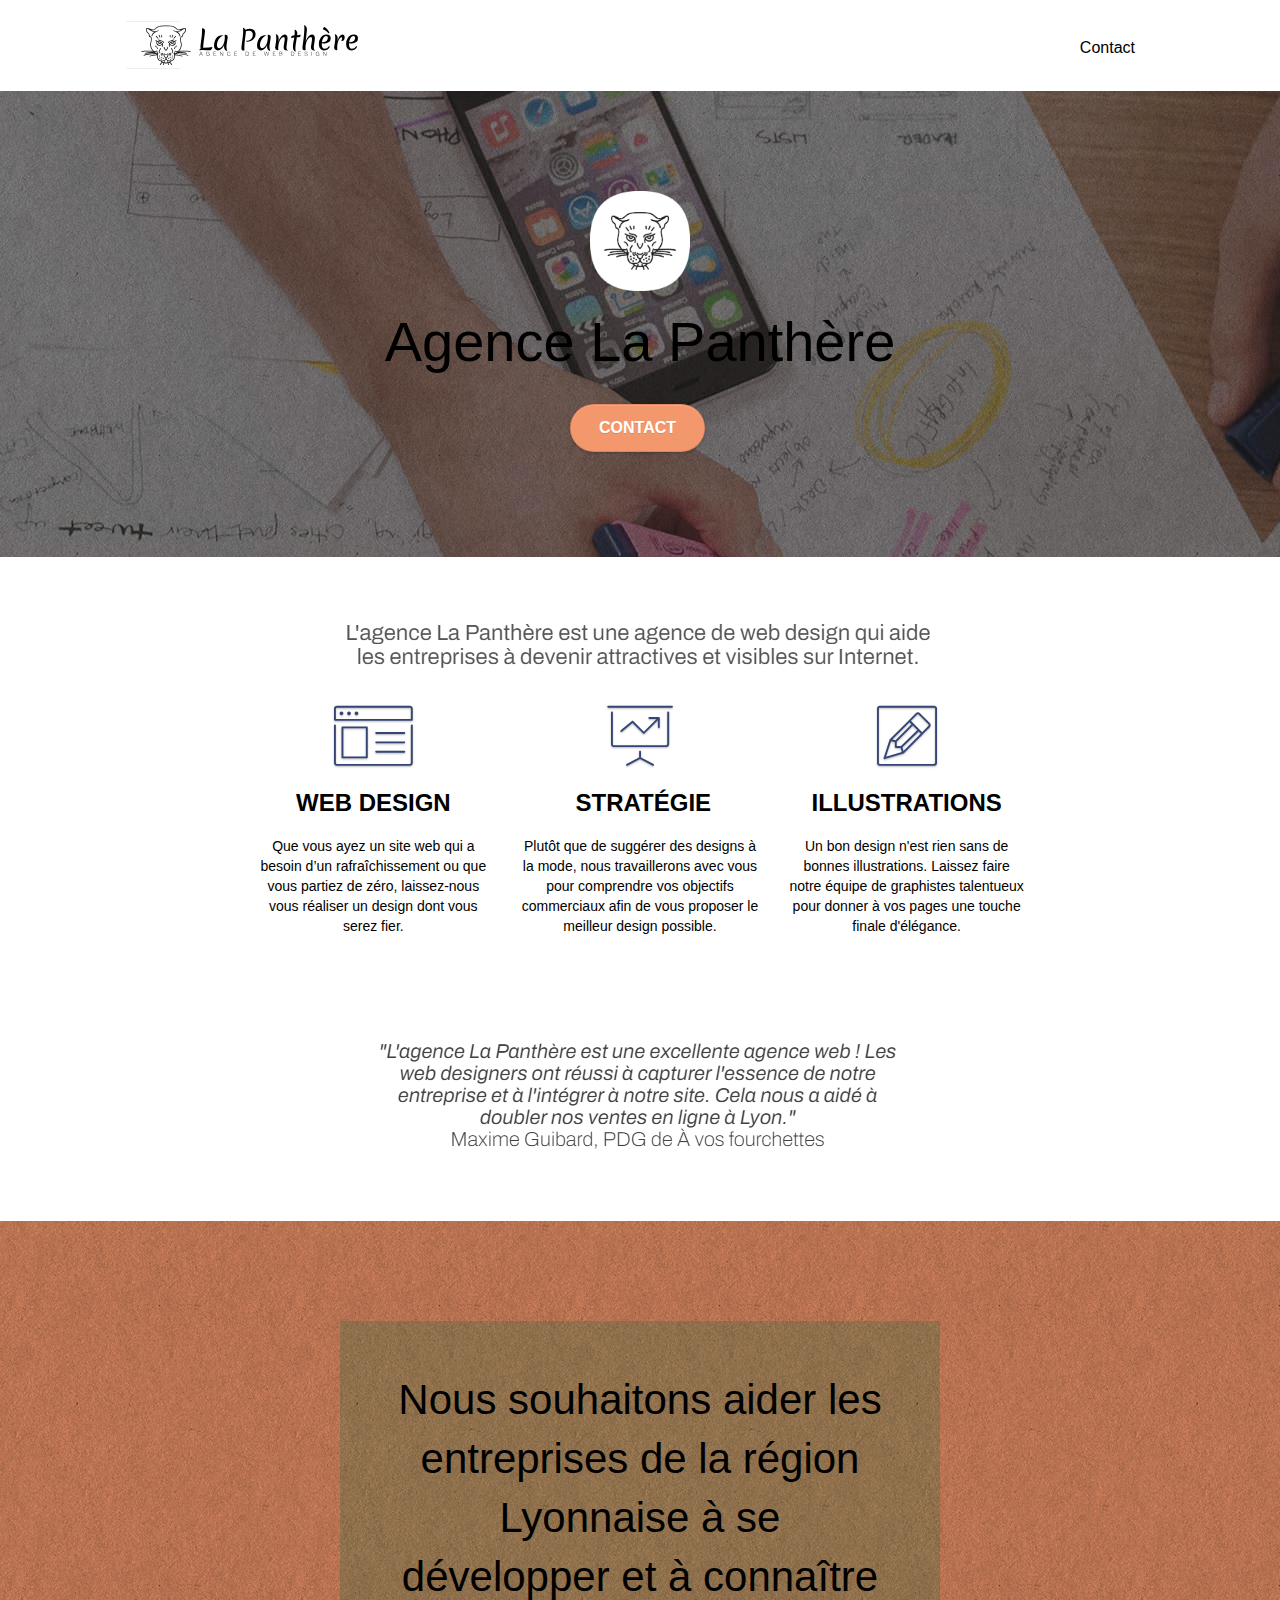
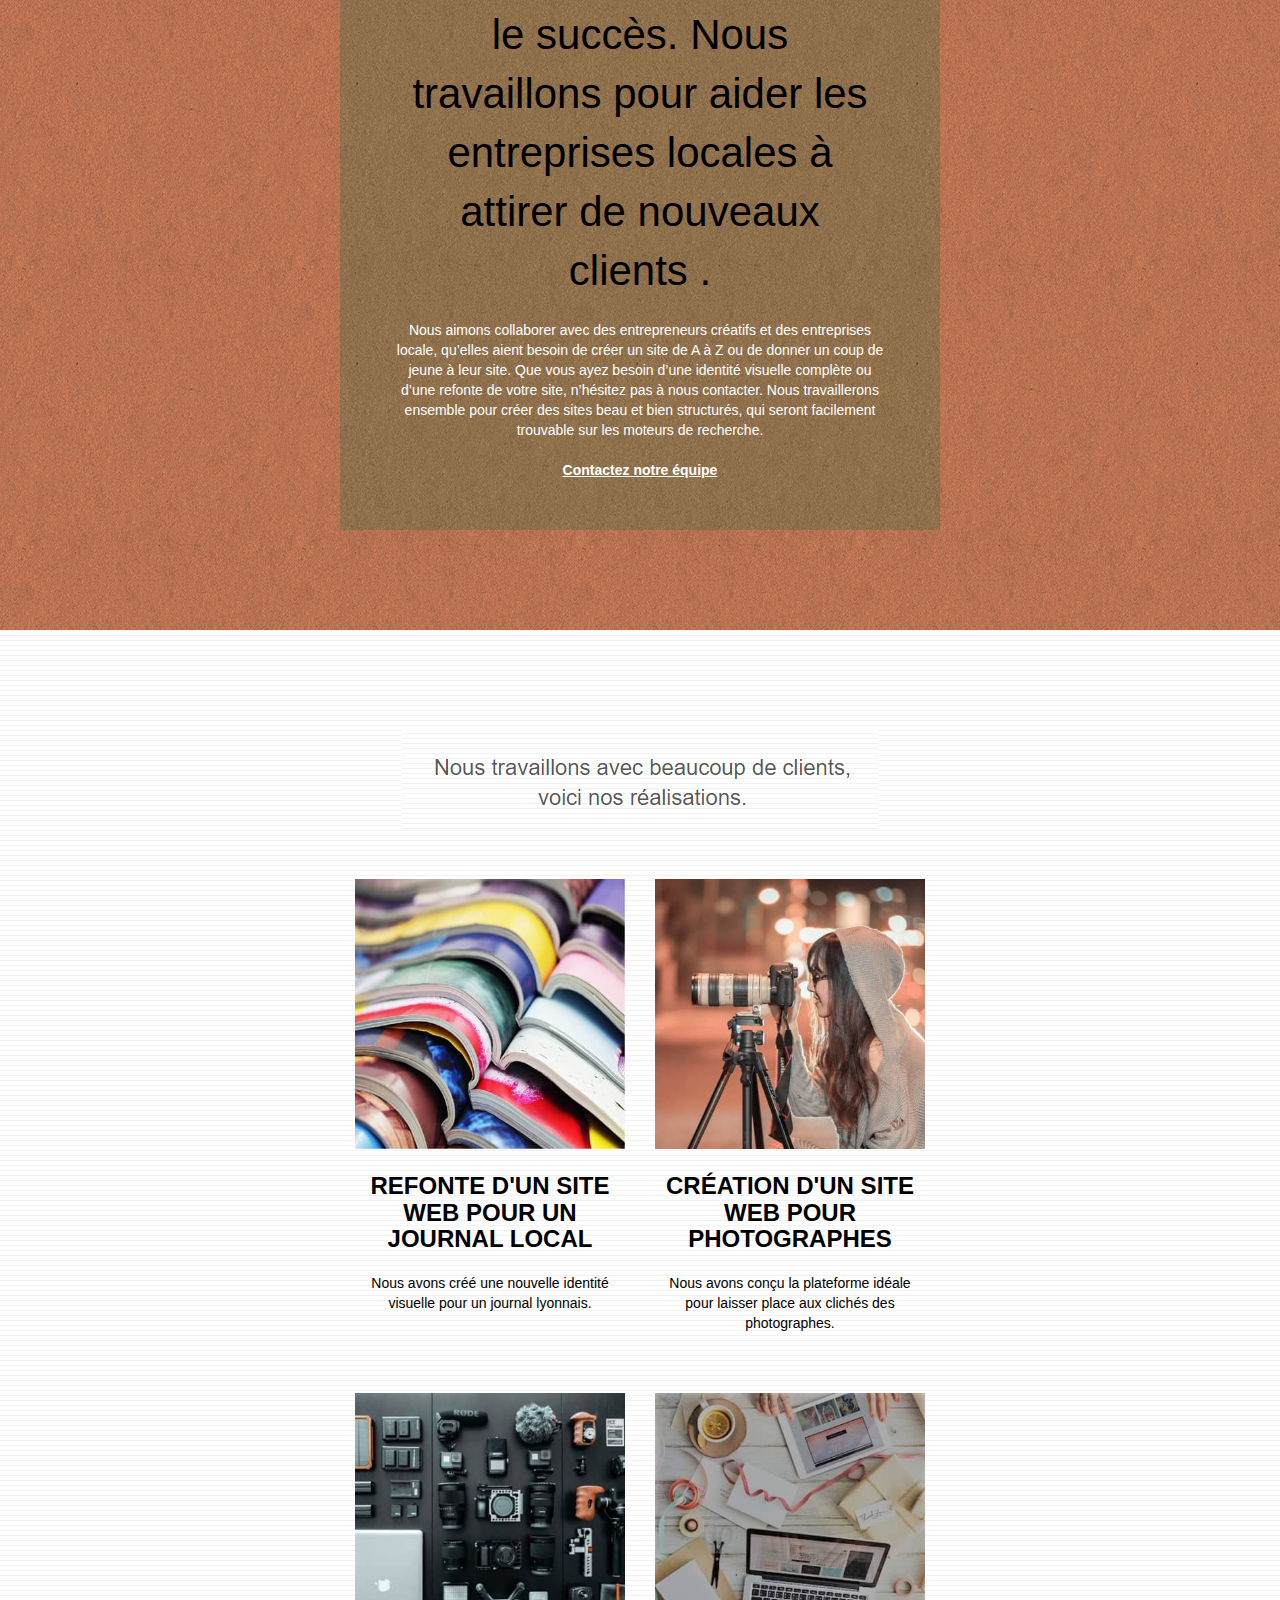
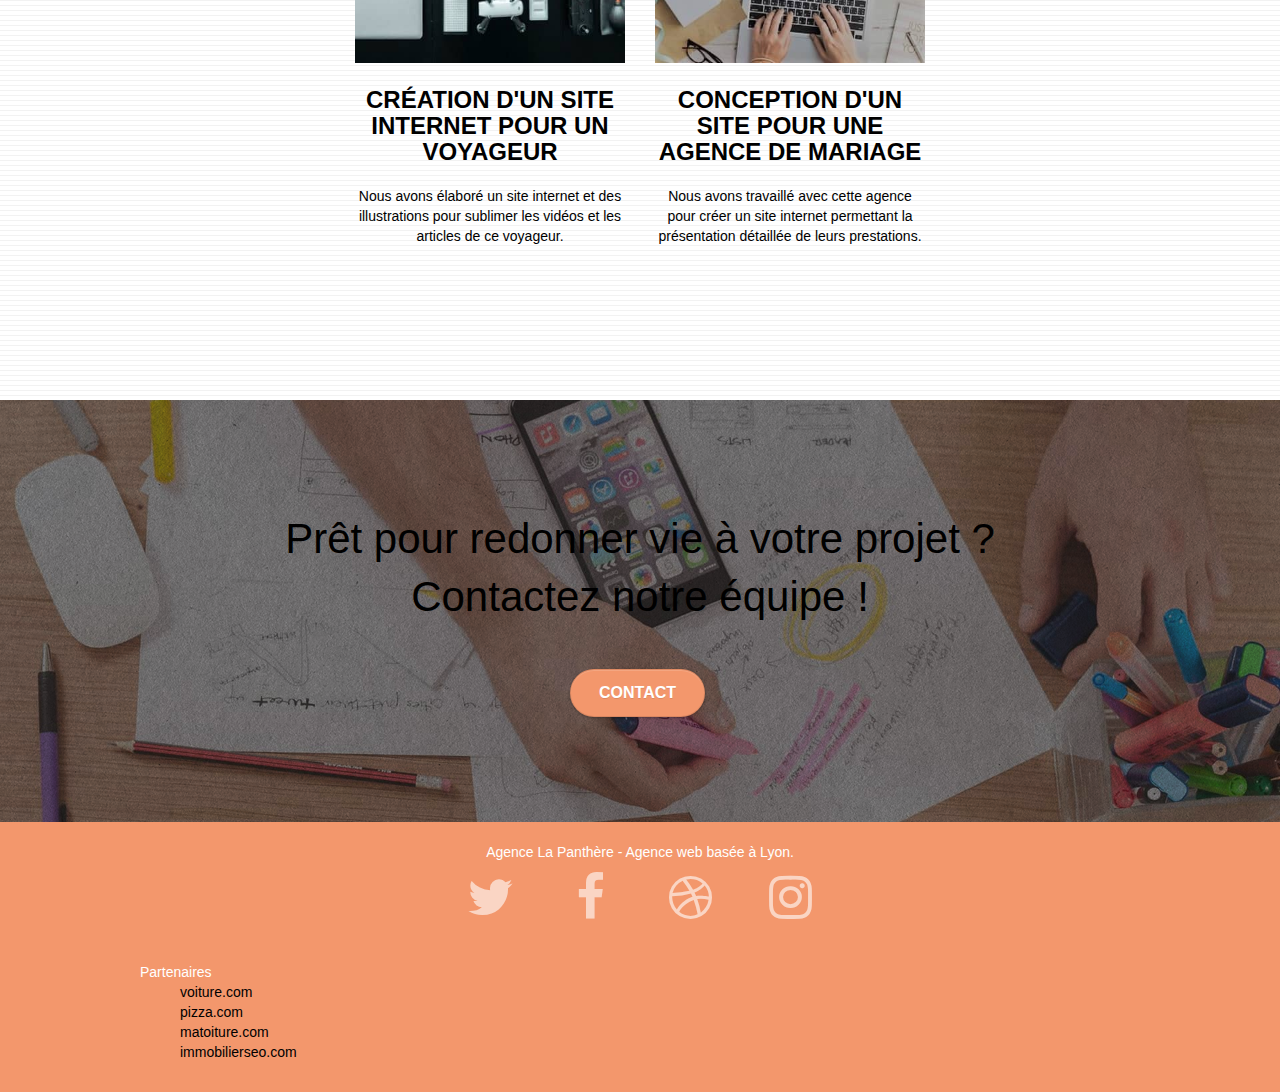
==== commit 7503bf94: "optimisation des images + modifs contraste" ====
--- a/index.html
+++ b/index.html
@@ -147,7 +147,7 @@
 		</div>
 		<div class="row tight-width-whitespace portfolio-row">
 			<div class="col-sm-6">
-				<a href="#" data-lightbox="img/1.jpg" data-gallery-id="gallery-1" data-caption="Refonte d'un site web pour un journal local" data-frame="snapshot-lb"><img src="img/1.jpg" alt="paris web design logo agence web meilleure agence et refonte site web journal" class="img-responsive portfolio-thumb" /></a>
+				<a href="#" data-lightbox="img/1-small-compresse.jpg" data-gallery-id="gallery-1" data-caption="Refonte d'un site web pour un journal local" data-frame="snapshot-lb"><img src="img/1-small-compresse.jpg" alt="paris web design logo agence web meilleure agence et refonte site web journal" class="img-responsive portfolio-thumb" /></a>
 				<h3 class="mg-md text-center">
 					Refonte d'un site web pour un journal local
 				</h3>
@@ -156,7 +156,7 @@
 				</p>
 			</div>
 			<div class="col-sm-6">
-				<a href="#" data-lightbox="img/2.jpg" data-gallery-id="gallery-1" data-caption="Création d'un site web pour photographes" data-frame="snapshot-lb"><img src="img/2.jpg" class="img-responsive portfolio-thumb" alt="paris web design logo agence web meilleure agence, Création d'un site web pour photographes" /></a>
+				<a href="#" data-lightbox="img/2-small-compresse.jpg" data-gallery-id="gallery-1" data-caption="Création d'un site web pour photographes" data-frame="snapshot-lb"><img src="img/2-small-compresse.jpg" class="img-responsive portfolio-thumb" alt="paris web design logo agence web meilleure agence, Création d'un site web pour photographes" /></a>
 				<h3 class="mg-md text-center">
 					Création d'un site web pour photographes
 				</h3>
@@ -167,7 +167,7 @@
 		</div>
 		<div class="row tight-width-whitespace portfolio-row">
 			<div class="col-sm-6">
-				<a href="#" data-lightbox="img/3.bmp" data-gallery-id="gallery-1" data-caption="Création d'un site internet pour un voyageur" data-frame="snapshot-lb"><img src="img/3.bmp" class="img-responsive portfolio-thumb" alt="paris web design logo agence web meilleure agence, Création d'un site web pour voyageur"/></a>
+				<a href="#" data-lightbox="img/3-small-compresse.jpg" data-gallery-id="gallery-1" data-caption="Création d'un site internet pour un voyageur" data-frame="snapshot-lb"><img src="img/3-small-compresse.jpg" class="img-responsive portfolio-thumb" alt="paris web design logo agence web meilleure agence, Création d'un site web pour voyageur"/></a>
 				<h3 class="mg-md text-center">
 					Création d'un site internet pour un voyageur
 				</h3>
@@ -176,7 +176,7 @@
 				</p>
 			</div>
 			<div class="col-sm-6">
-				<a href="#" data-lightbox="img/4.bmp" data-gallery-id="gallery-1" data-caption="Conception d'un site pour une agence de mariage" data-frame="snapshot-lb"><img src="img/4.bmp" class="img-responsive portfolio-thumb" alt="paris web design logo agence web meilleure agence, Création d'un site web pour agence de mariage" /></a>
+				<a href="#" data-lightbox="img/4-small-compresse.jpg" data-gallery-id="gallery-1" data-caption="Conception d'un site pour une agence de mariage" data-frame="snapshot-lb"><img src="img/4-small-compresse.jpg" class="img-responsive portfolio-thumb" alt="paris web design logo agence web meilleure agence, Création d'un site web pour agence de mariage" /></a>
 				<h3 class="mg-md text-center">
 					Conception d'un site pour une agence de mariage
 				</h3>
--- a/style.css
+++ b/style.css
@@ -819,11 +819,11 @@
 }
 
 .bg-banniere {
-    background-image: url("img/agence-la-panthere.jpg");
+    background-image: url("img/agence-la-panthere-compresse.jpg");
 }
 
 .bg-presentation {
-    background-image: url("img/image-de-presentation.bmp");
+    background-image: url("img/image-de-presentation-compresse.jpg");
 }
 
 @media (max-width: 1024px) {
@@ -1045,9 +1045,13 @@
 /*les deux classes que j'ai rajouté*/
 
 .partenaires {
-    font-size: 1em;
+    font-size: 1,5em;
 }
 
 ul {
     list-style: none; /* <--- celle-ci  fonctionne */
 }
+
+.bold-page2 {
+    font-weight: bold;
+}
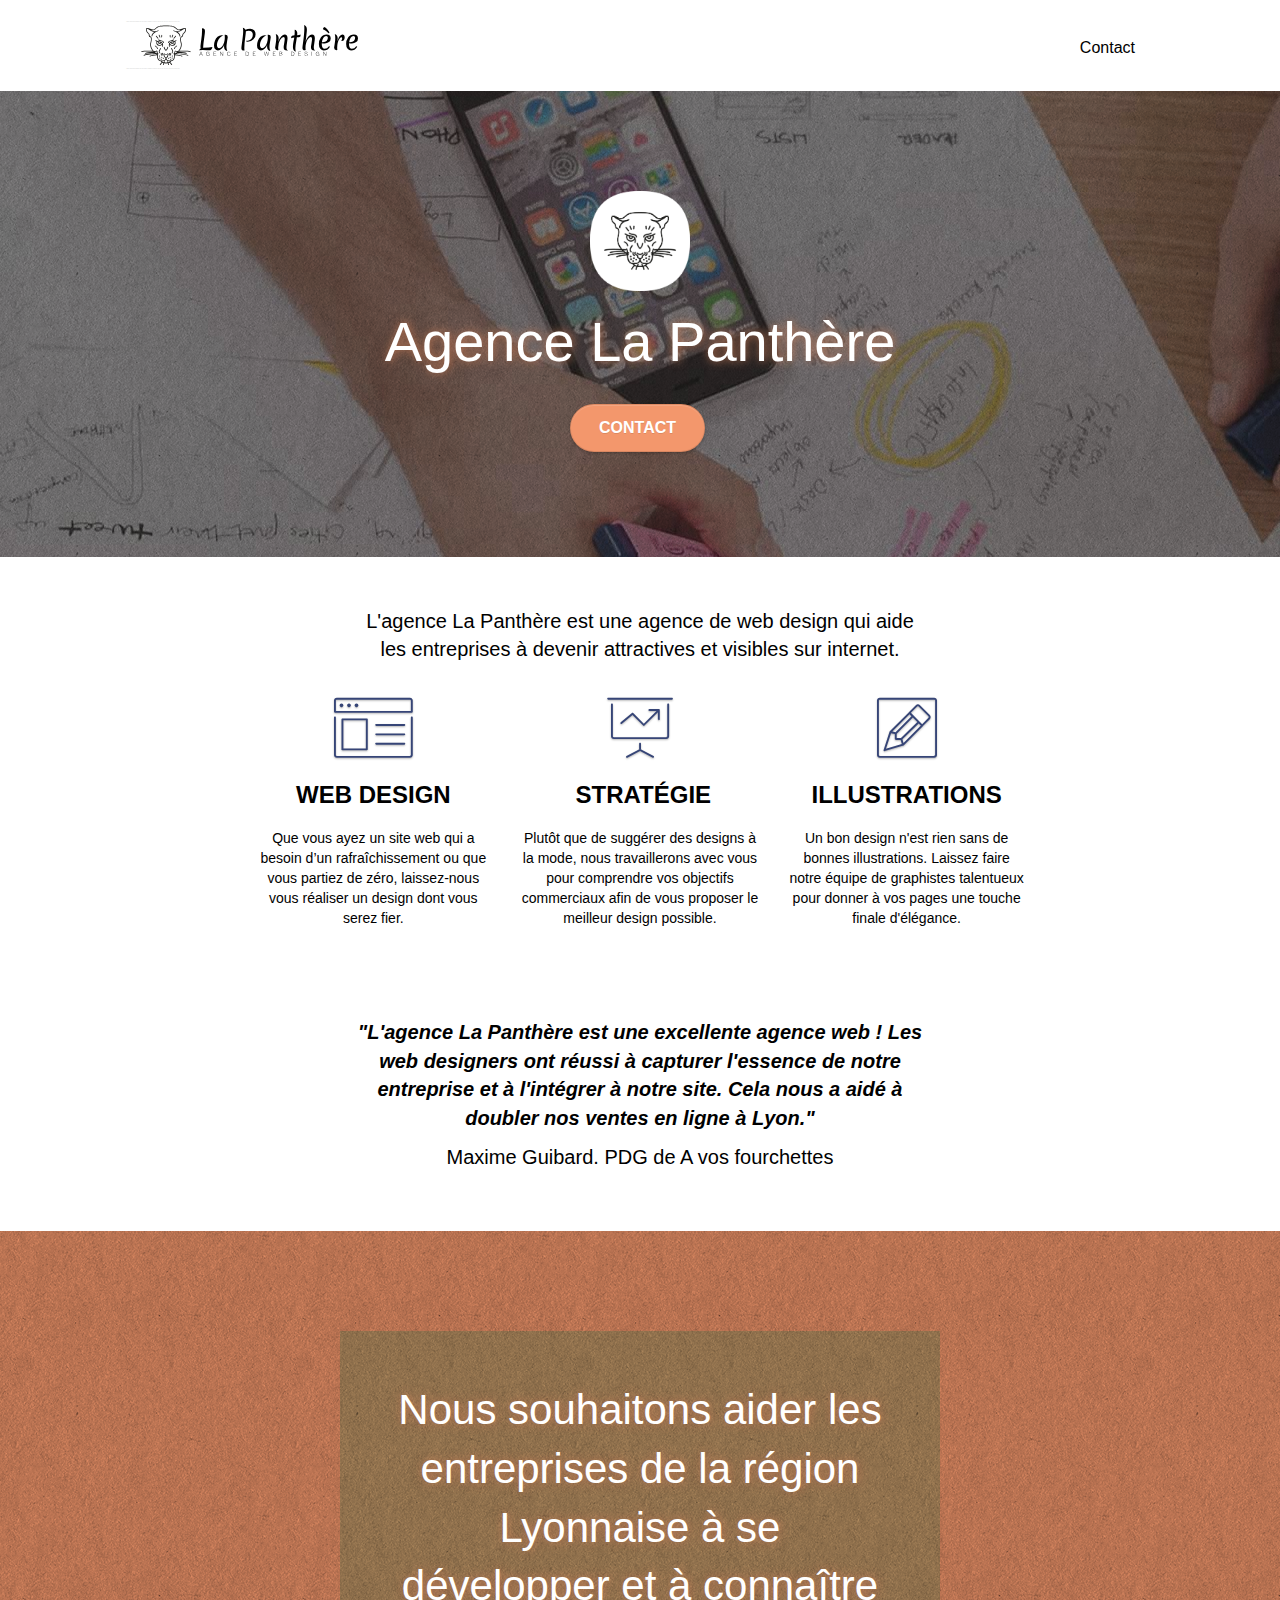
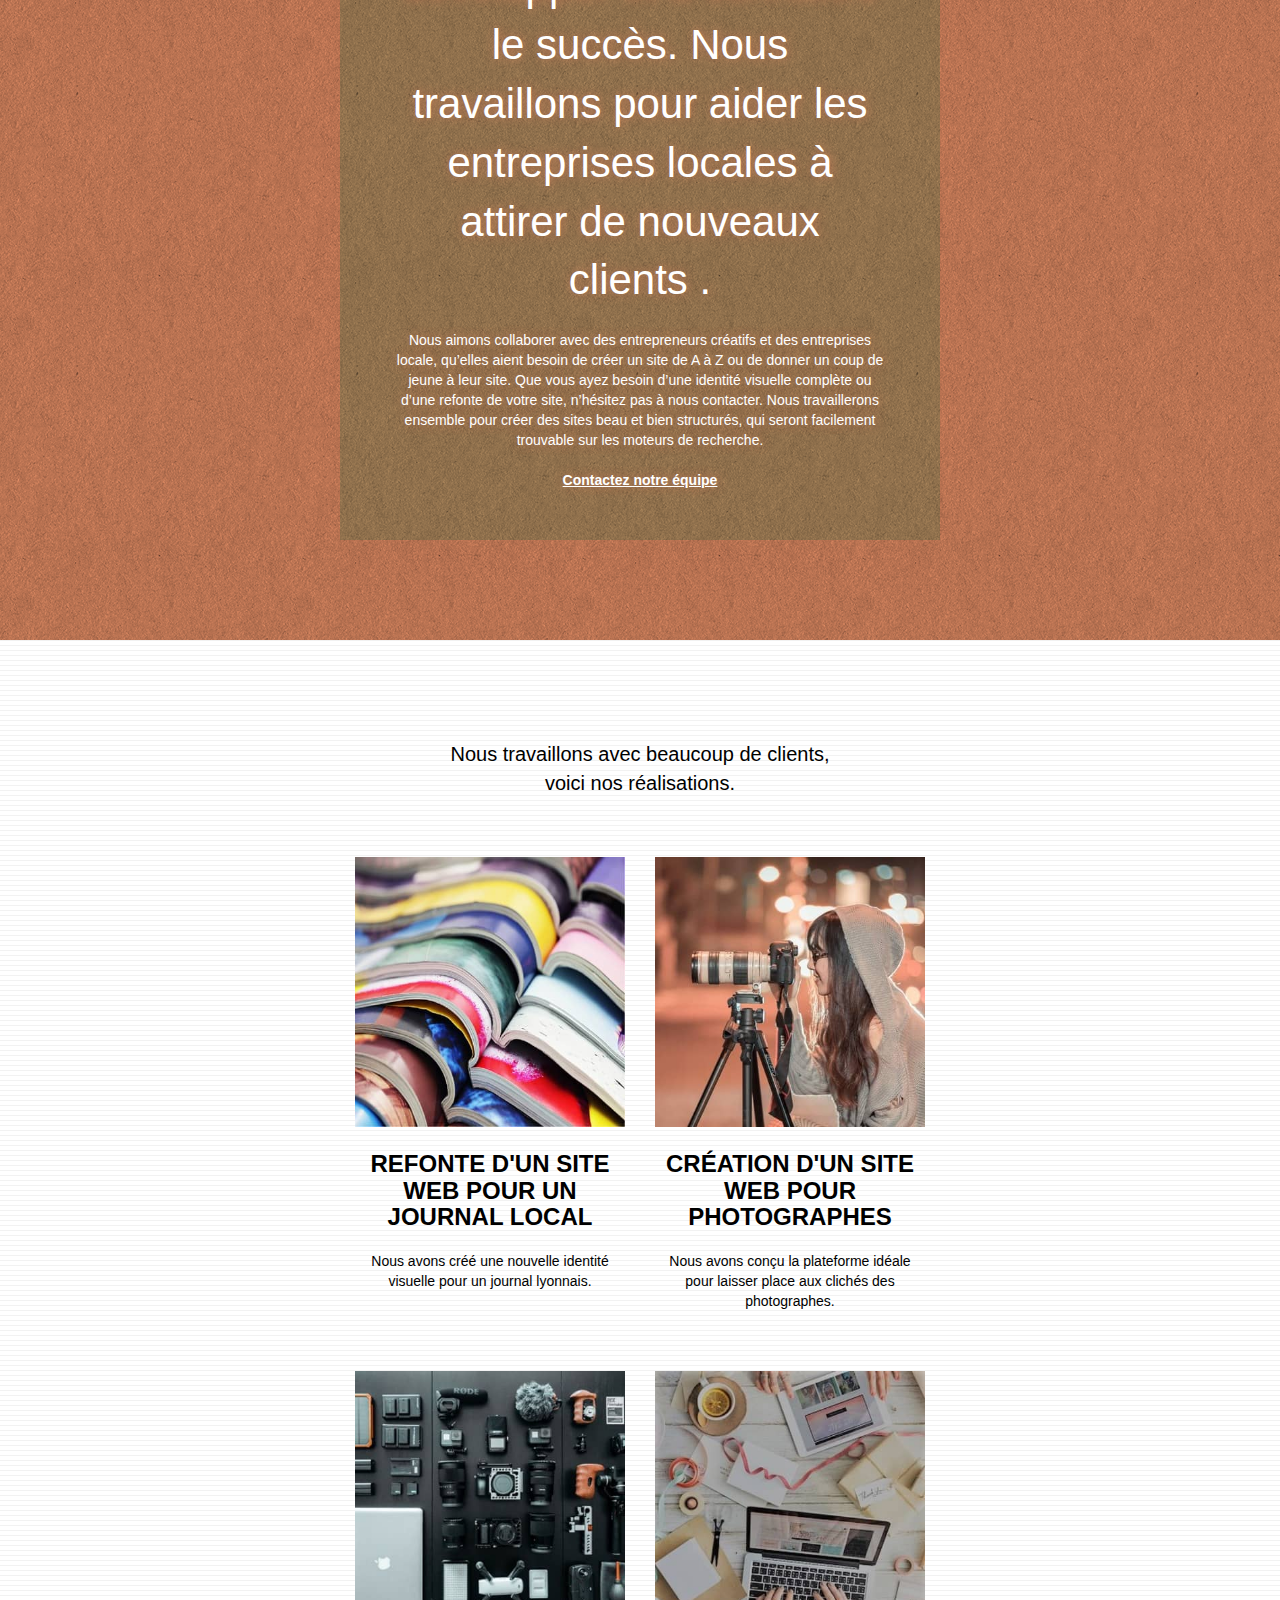
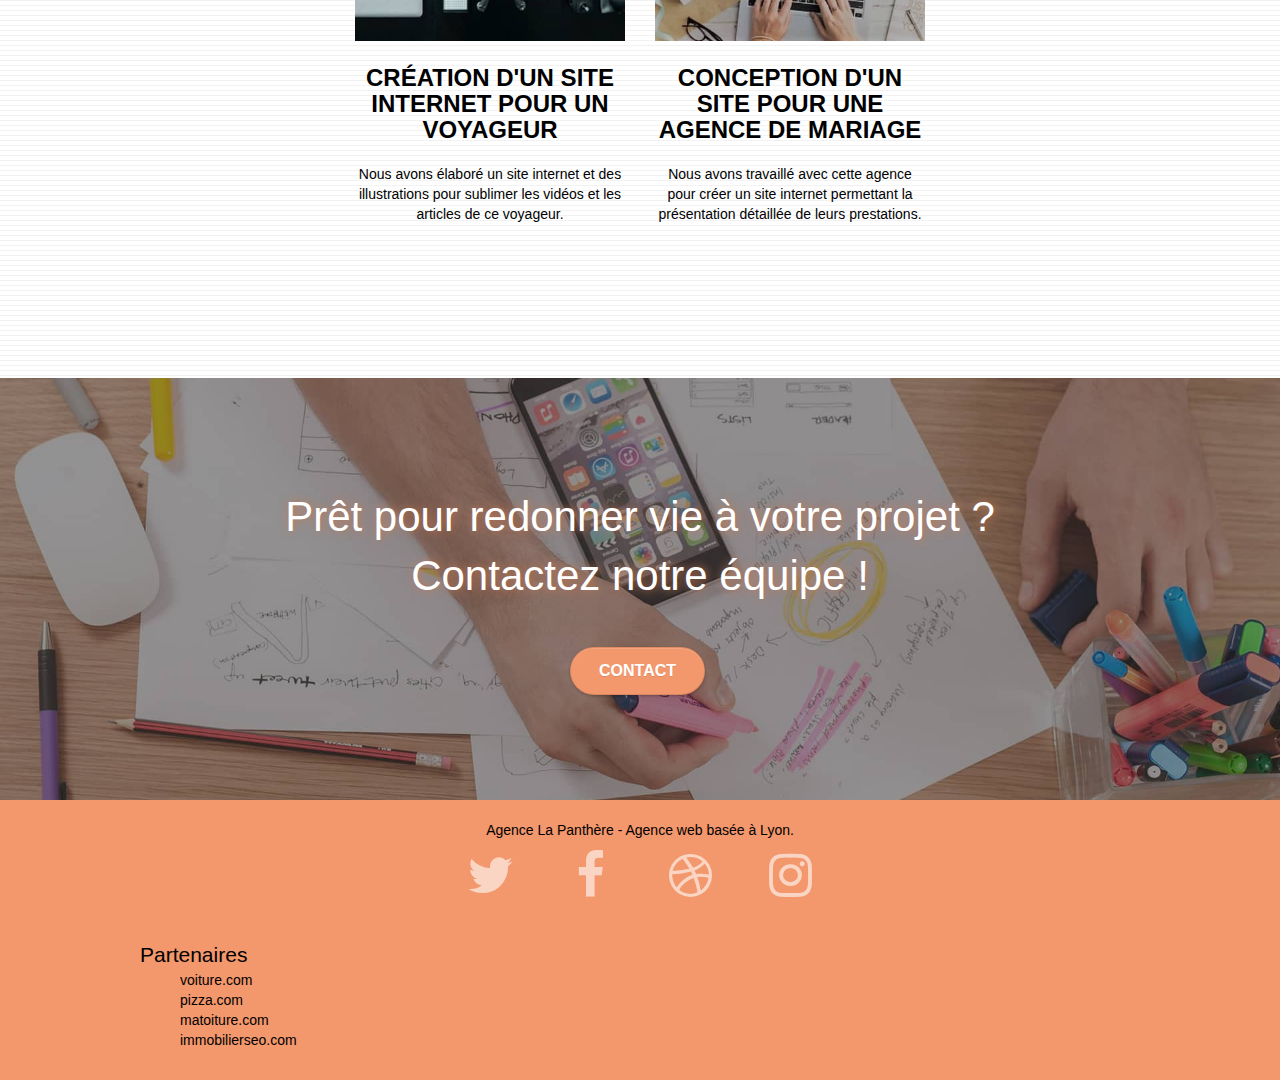
==== commit 7dd6f109: "modifications images en texte + contraste" ====
--- a/index.html
+++ b/index.html
@@ -72,7 +72,7 @@
 	<div class="container bloc-md">
 		<div class="row">
 			<div class="col-sm-12 text-center">
-				<img alt="agence web, agence web paris, web design paris, stratégie web" src="img/title.png" />
+				<p class="paragraphes-texte">L'agence La Panthère est une agence de web design qui aide <br>les entreprises à devenir attractives et visibles sur internet.</p>
 			</div>
 		</div>
 		<div class="row voffset-lg med-width-whitespace">
@@ -112,8 +112,8 @@
 		</div>
 		<div class="row voffset-lg voffset">
 			<div class="col-xs-12 col-md-8 col-md-offset-2 text-center">
-				<img alt="agence web, agence web paris, web design paris, stratégie web" src="img/citation.png" />
-
+				<p class="paragraphes-texte paragraphes-texte-italic">"L'agence La Panthère est une excellente agence web ! Les <br>web designers ont réussi à capturer l'essence de notre <br>entreprise et à l'intégrer à notre site. Cela nous a aidé à <br>doubler nos ventes en ligne à Lyon."</p>
+				<p class="paragraphes-texte paragraphes-texte-light">Maxime Guibard. PDG de A vos fourchettes</p>
 			</div>
 		</div>
 	</div>
@@ -142,7 +142,8 @@
 	<div class="container bloc-lg">
 		<div class="row">
 			<div class="col-sm-12 text-center">
-				<img alt="agence web, agence web paris, web design paris, stratégie web" src="img/title2.png" />
+				<p class="paragraphes-texte">Nous travaillons avec beaucoup de clients, <br>
+				voici nos réalisations.</p>
 			</div>
 		</div>
 		<div class="row tight-width-whitespace portfolio-row">
@@ -190,7 +191,7 @@
 <!-- bloc-4-portfolio END -->
 
 <!-- bloc-5-cta -->
-<section class="bloc bgc-dark-slate-blue bg-banniere d-bloc bloc-bg-texture texture-paper" id="bloc-5-cta">
+<section class="bloc bgc-dark-slate-blue bg-banniere d-bloc bloc-bg-texture" id="bloc-5-cta">
 	<div class="container bloc-lg">
 		<div class="row">
 			<h2 class="mg-md text-center tc-white">
@@ -210,7 +211,7 @@
 	<div class="container bloc-sm">
 		<div class="row">
 			<div class="col-sm-12">
-				<p class="text-center white">
+				<p class="text-center black">
 					Agence La Panthère - Agence web basée à Lyon.<br>
 				</p>
 				<div class="row row-no-gutters social">
--- a/style.css
+++ b/style.css
@@ -776,7 +776,8 @@
 }
 
 .tc-white {
-    color: #000000!important;
+    color:#FFFFFF!important;
+    text-shadow: #c27956 1px 0 10px;
 }
 
 .btn-atomic-tangerine {
@@ -1045,7 +1046,8 @@
 /*les deux classes que j'ai rajouté*/
 
 .partenaires {
-    font-size: 1,5em;
+    font-size: 1.5em;
+    color: #000000;
 }
 
 ul {
@@ -1055,3 +1057,22 @@
 .bold-page2 {
     font-weight: bold;
 }
+
+.paragraphes-texte{
+    font-size: 20px;
+    color: grey;
+}
+
+.paragraphes-texte-italic{
+    font-style: italic;
+    font-weight: bolder;
+}
+
+.paragraphes-texte-light{
+    font-weight: lighter;
+}
+
+.black{
+    color: black;
+}
+
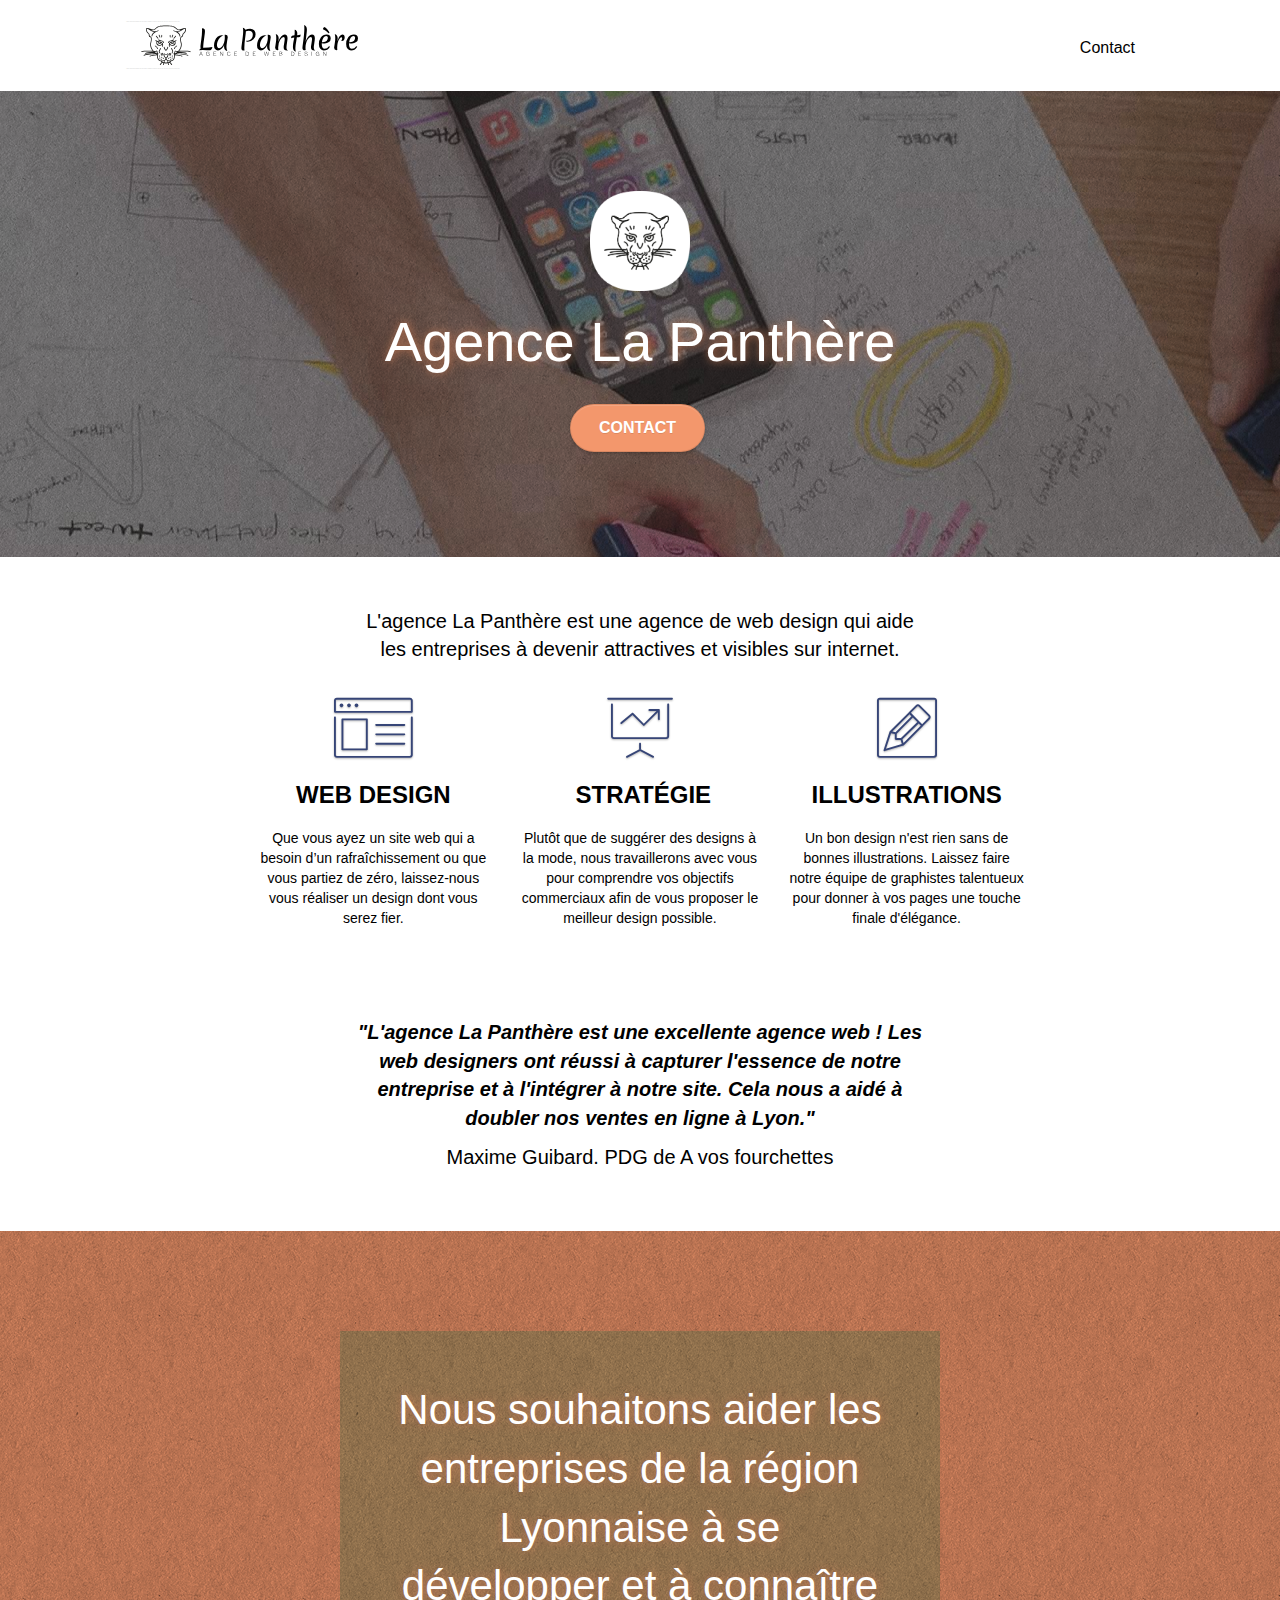
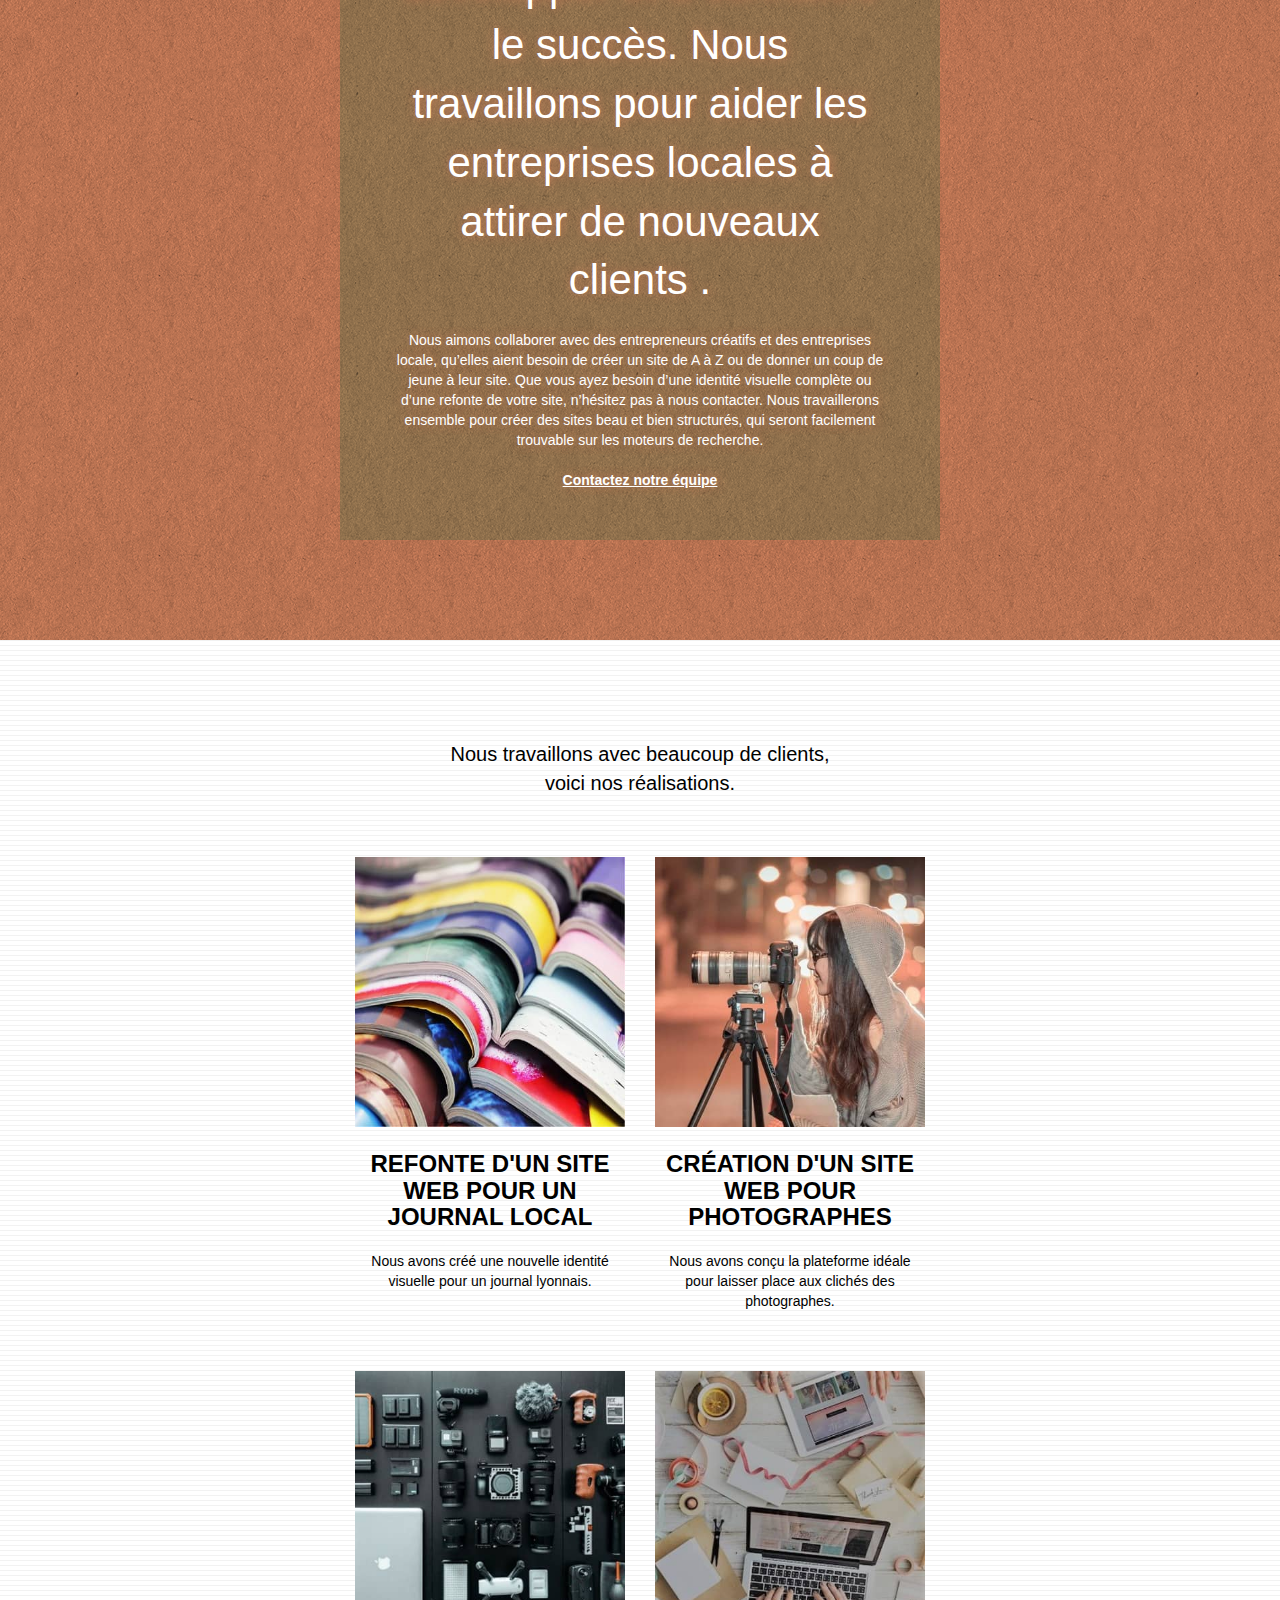
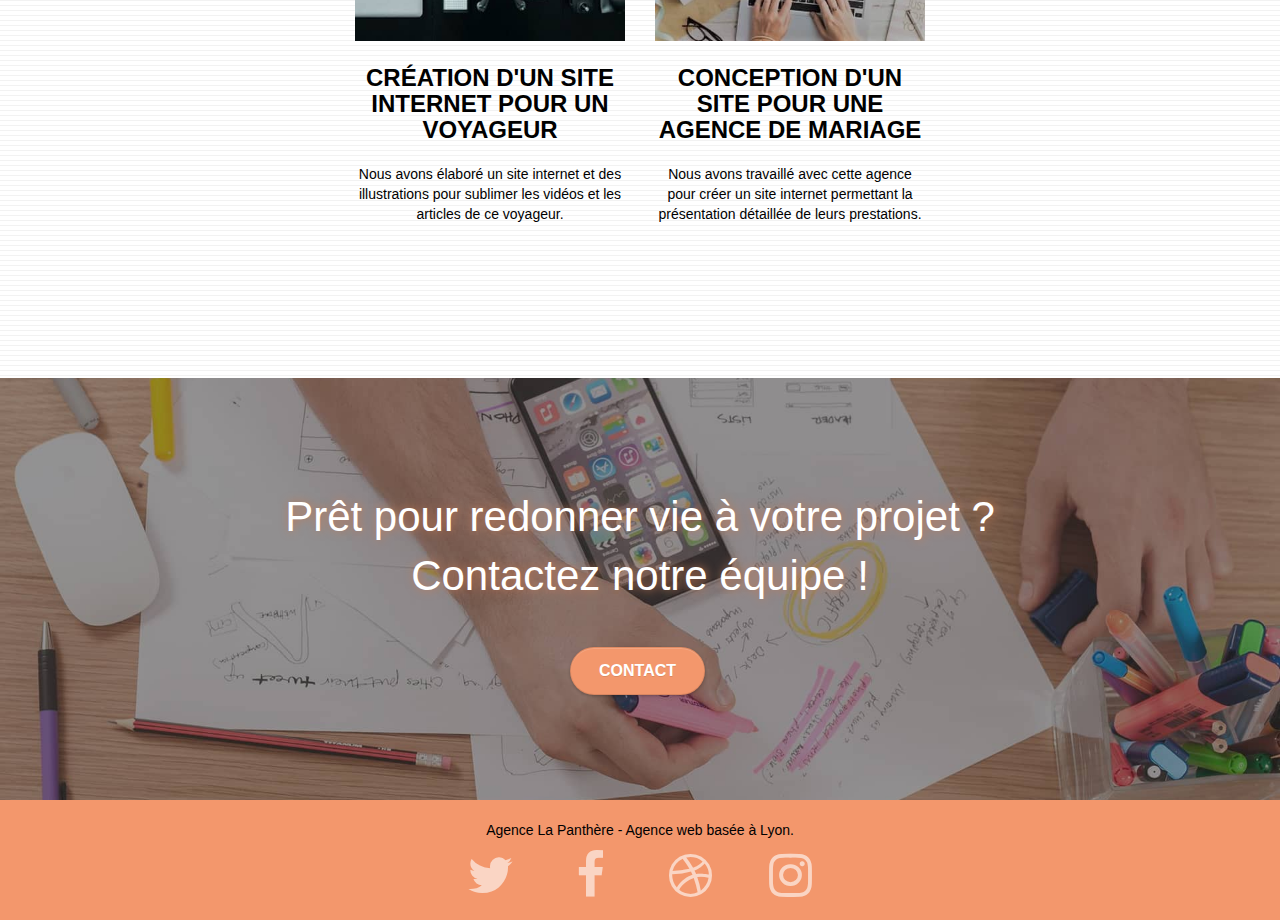
==== commit f7f0209b: "Ajout label dans formulaire" ====
--- a/index.html
+++ b/index.html
@@ -235,18 +235,9 @@
 							<a class="social" href="index.html"><span class="fa fa-instagram icon-md"></span></a>
 						</div>
 					</div>
-					<div class="keywords" style="color:#F3976C;">Agence web à paris, stratégie web, web design, illustrations, design de site web, site web, web, internet, site internet, site</div>
 				</div>
 				<div class="row">
-					<div class="col-sm-4">
-						<span class="partenaires">Partenaires</span>
-							<ul>
-								<li><a href="voiture.com">voiture.com</a></li>
-								<li><a href="pizza.com">pizza.com</a></li>
-								<li><a href="matoiture.com">matoiture.com</a></li>
-								<li><a href="immobilierseo.com">immobilierseo.com</a></li>
-							</ul>		
-					</div>
+					
 				</div>
 			</div>
 		</div>
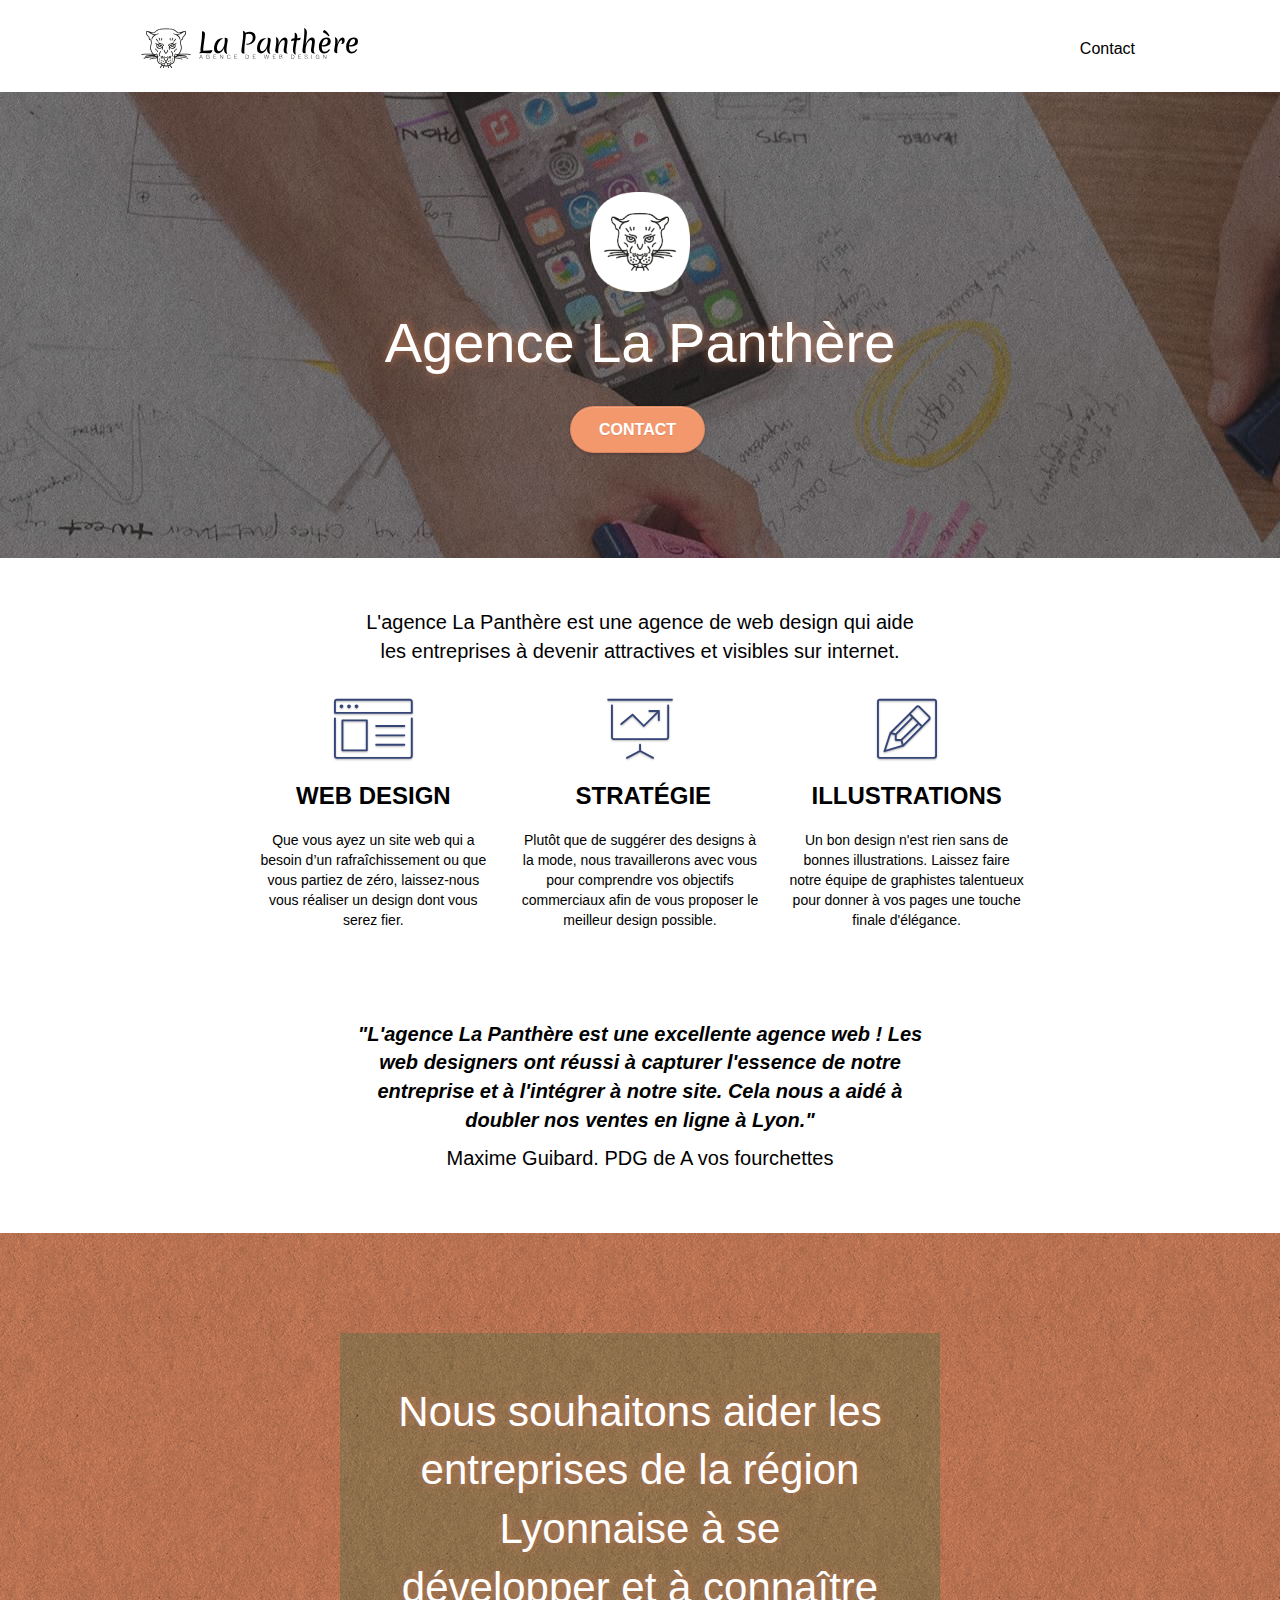
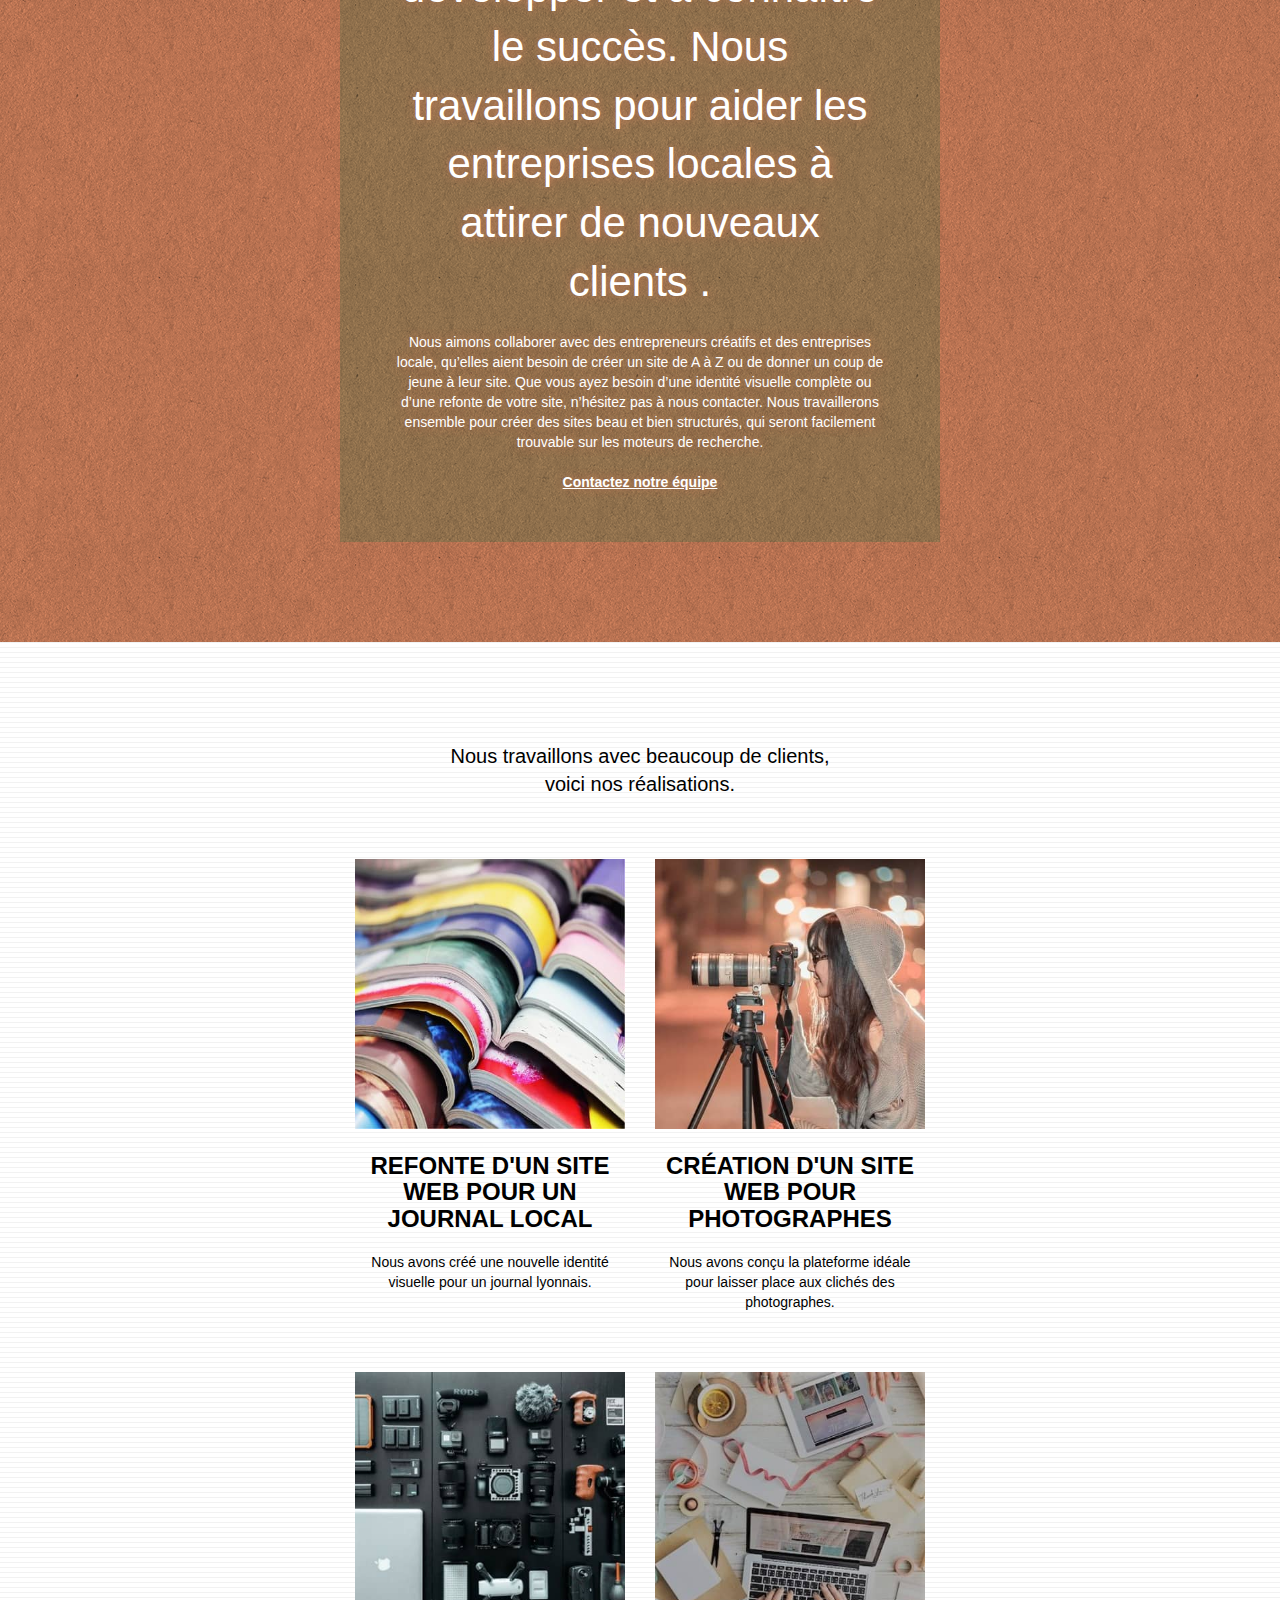
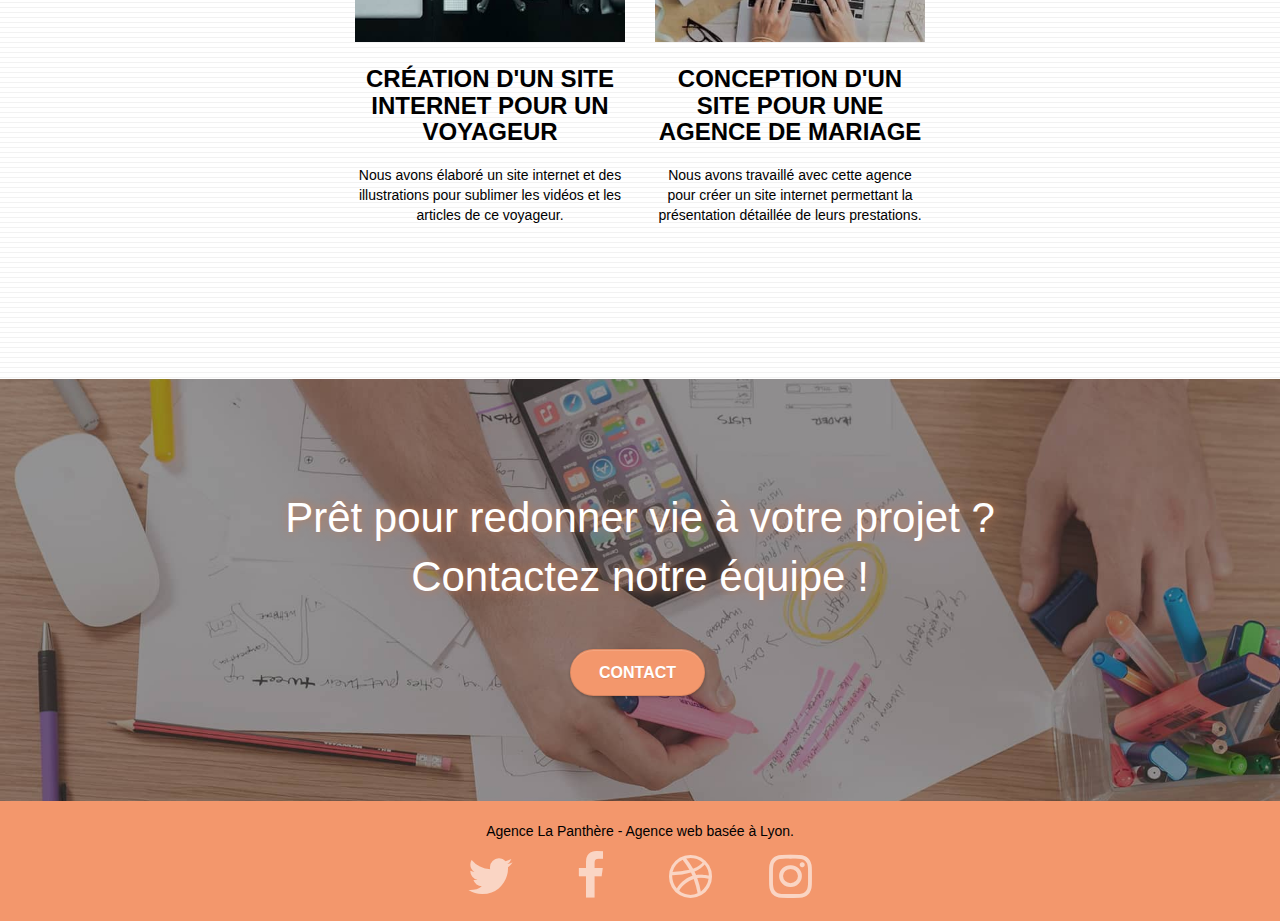
==== commit 3d7af334: "modifs accessibilité" ====
--- a/index.html
+++ b/index.html
@@ -1,4 +1,4 @@
-
+<!doctype html>
 <html lang="fr">
 <head>
     <meta charset="utf-8">
@@ -29,9 +29,7 @@
 
 		<nav class="navbar row">
 			<div class="navbar-header">
-				<div class="keywords" style="color:#cccccc;font-size:1px;">Agence web à paris, stratégie web, web design, illustrations, design de site web, site web, web, internet, site internet, site</div>
 				<a class="navbar-brand" href="index.html"><img src="img/agence-la-panthere-monochrome.svg" alt="paris web design logo agence web meilleure agence" height="40" /></a>
-				<div class="keywords" style="color:#cccccc;font-size:1px;">Agence web à paris, stratégie web, web design, illustrations, design de site web, site web, web, internet, site internet, site</div>
 				<button id="nav-toggle" type="button" class="ui-navbar-toggle navbar-toggle" data-toggle="collapse" data-target=".navbar-1">
 					<span class="sr-only">Toggle navigation</span><span class="icon-bar"></span><span class="icon-bar"></span><span class="icon-bar"></span>
 				</button>
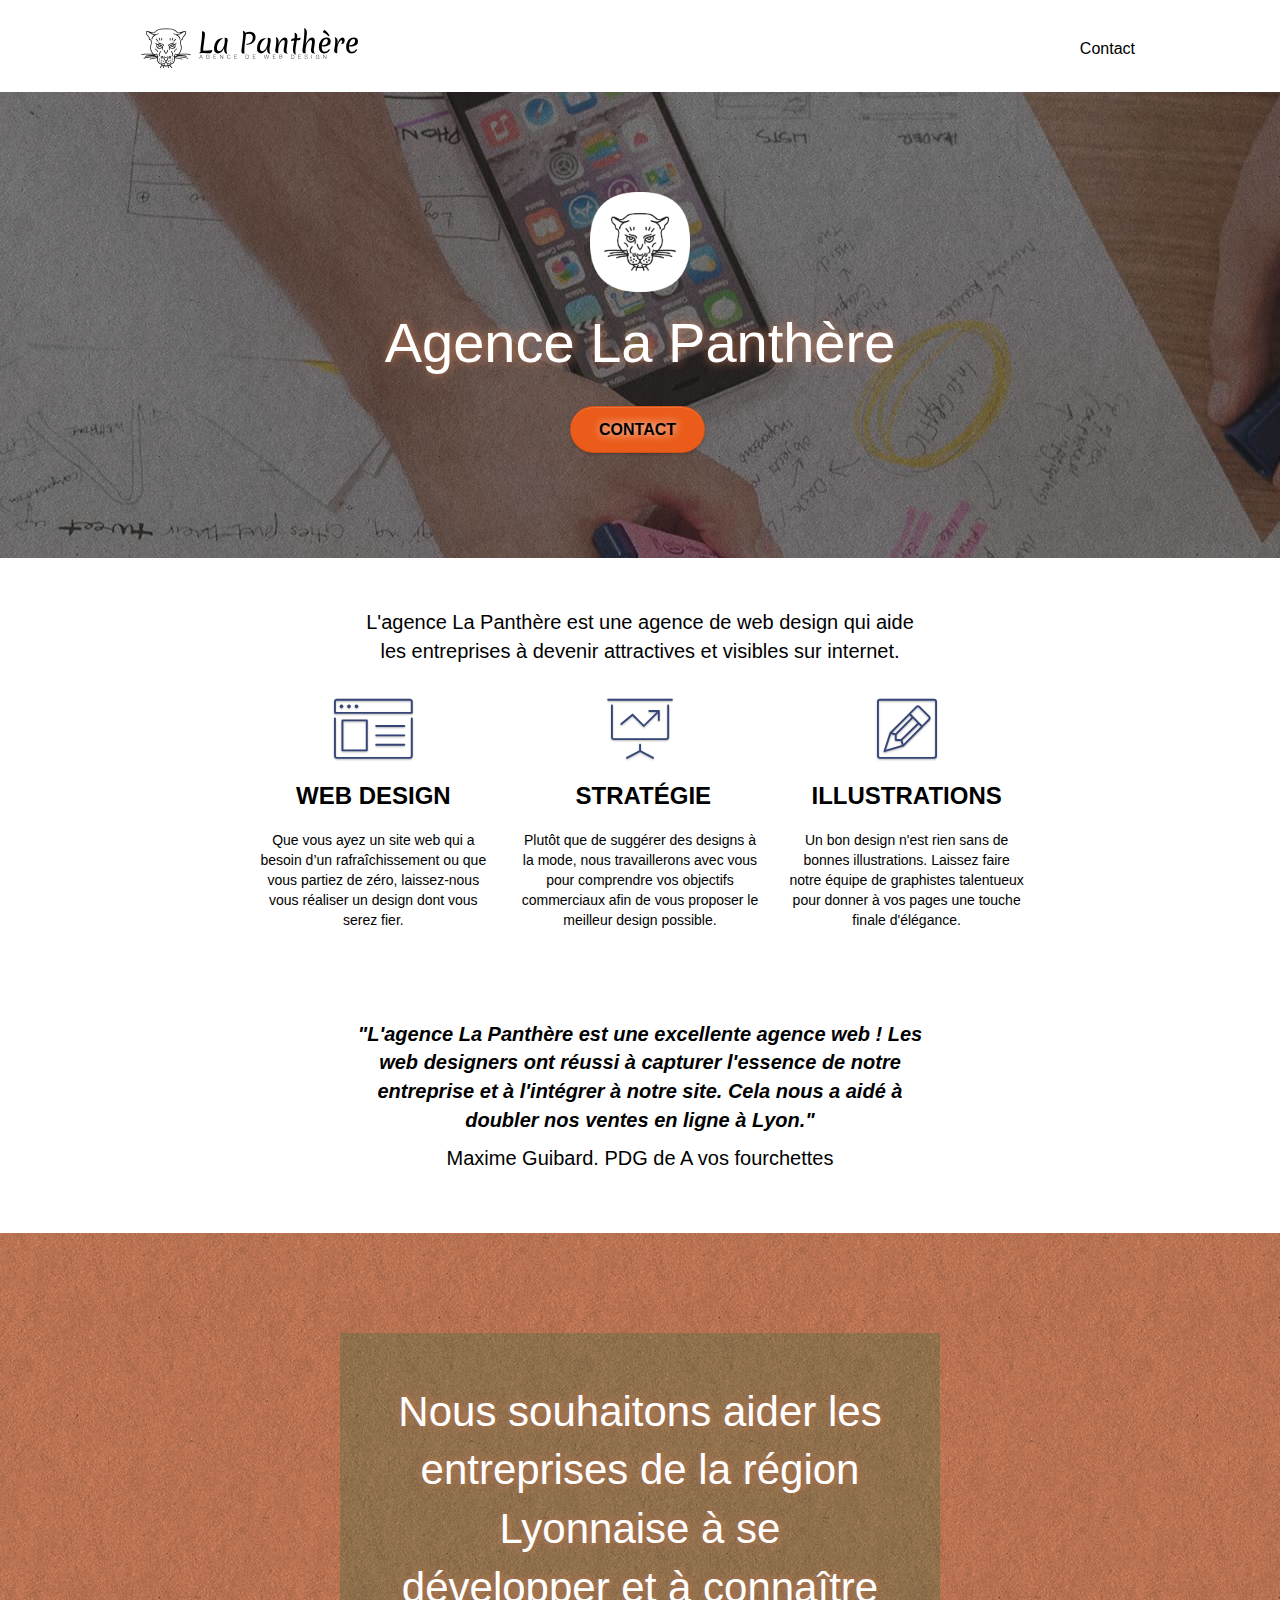
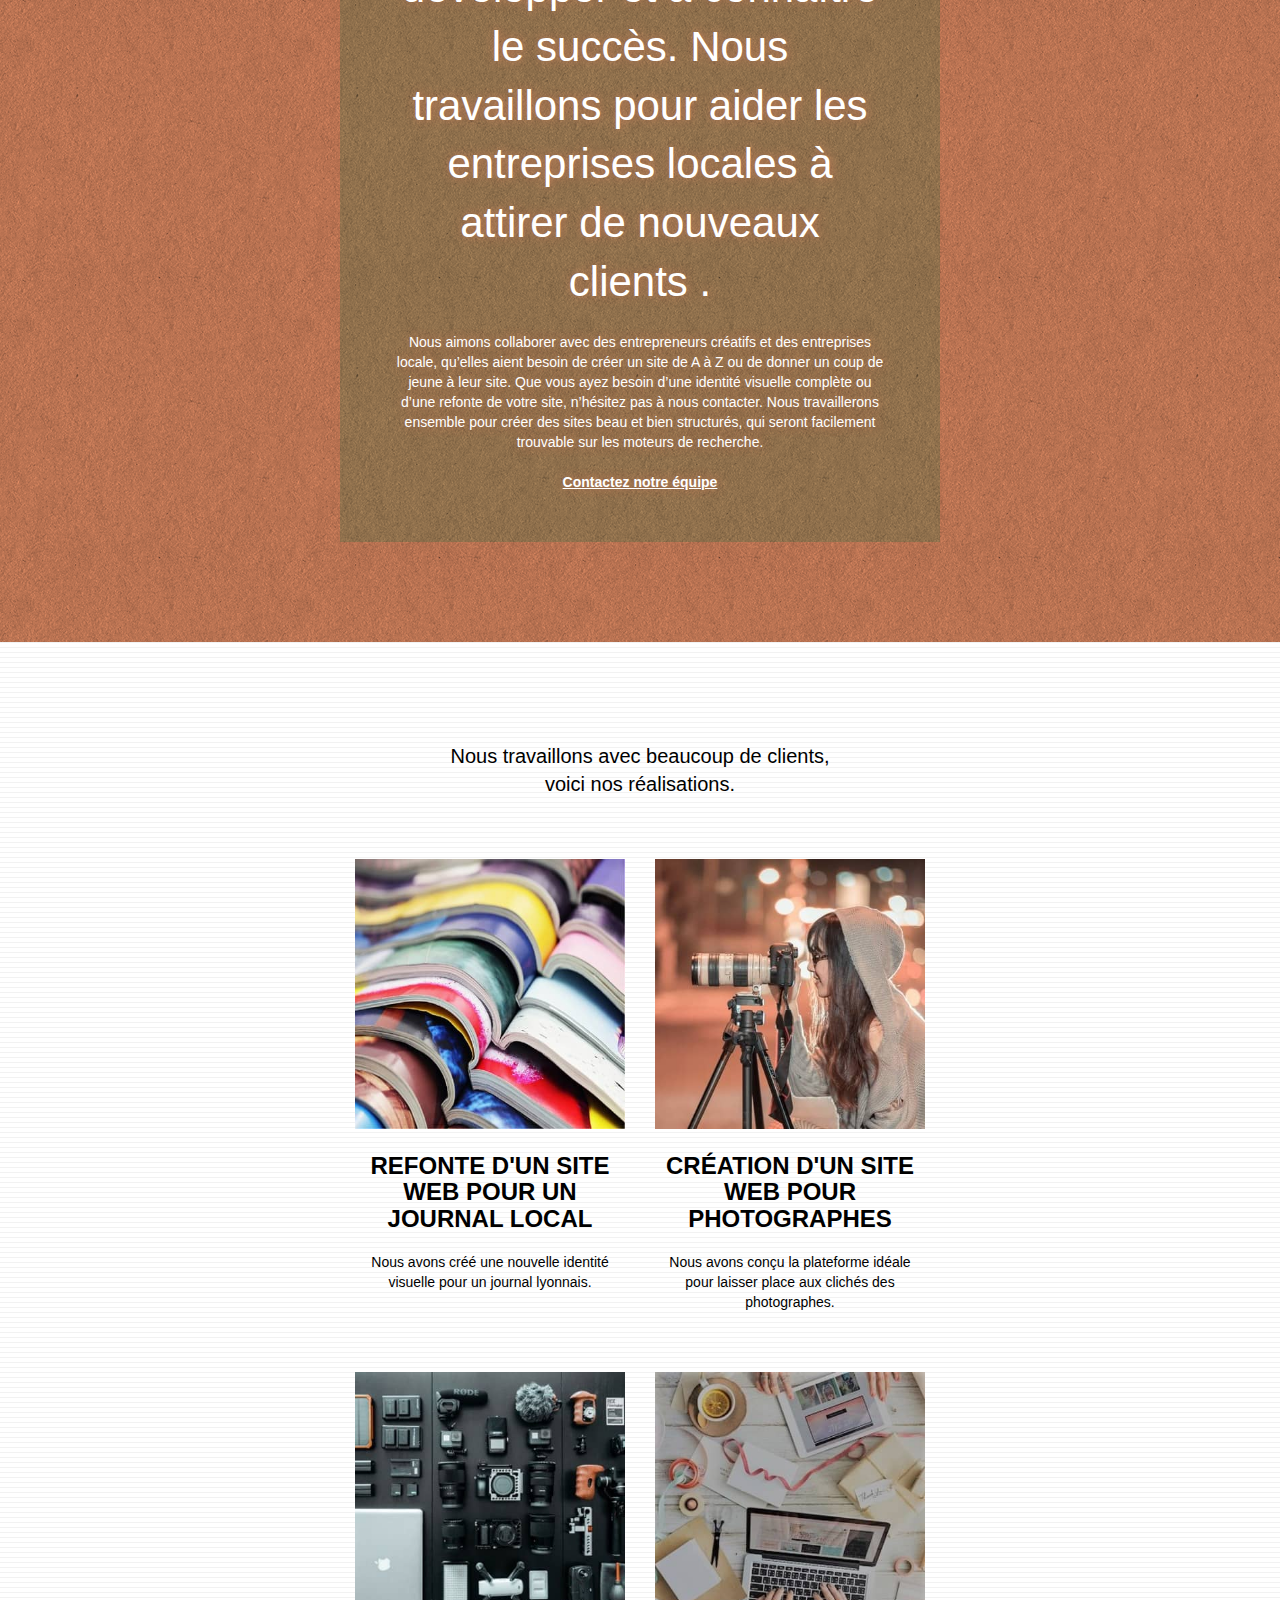
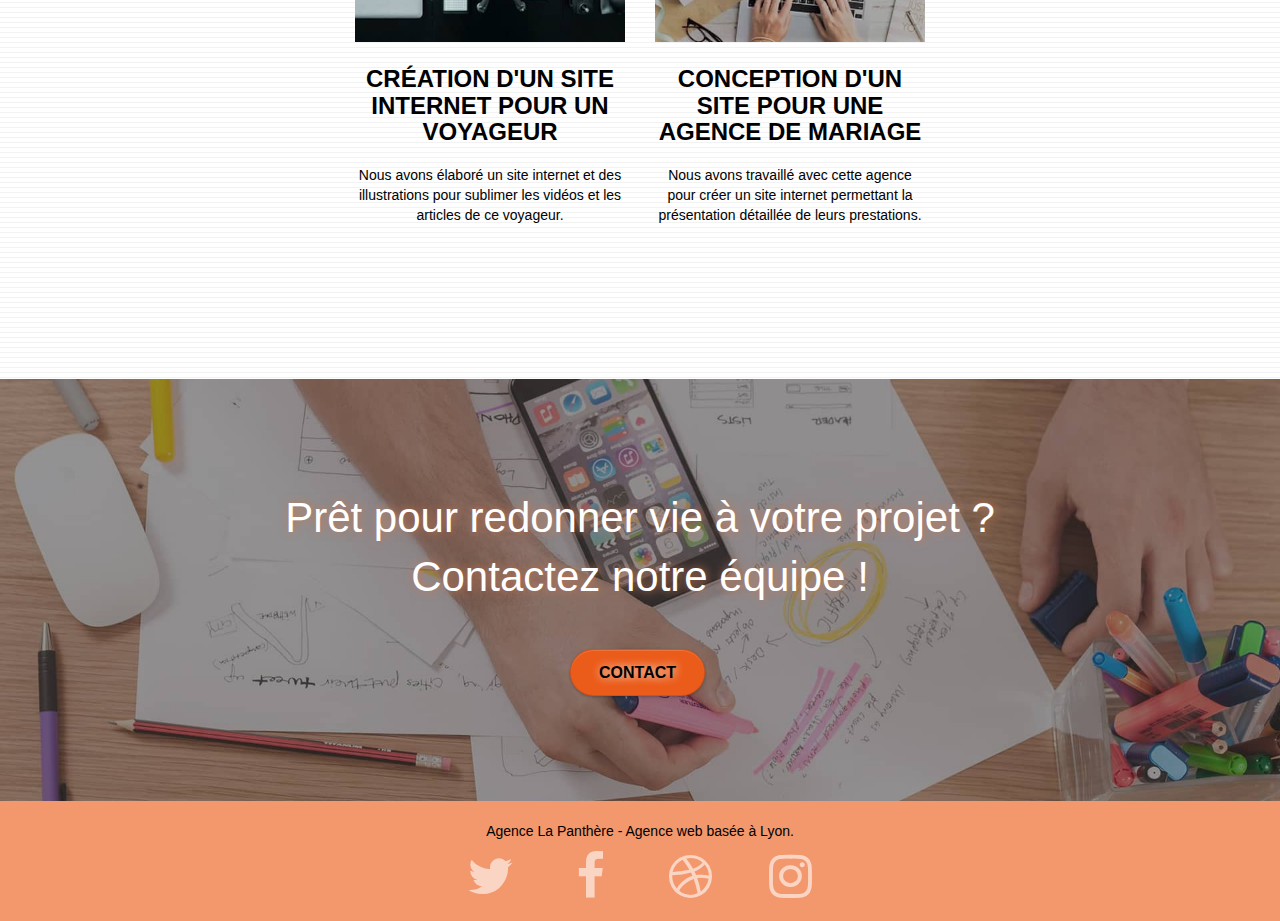
==== commit 5be7795f: "Ajout aria-label pour les icones" ====
--- a/index.html
+++ b/index.html
@@ -215,22 +215,22 @@
 				<div class="row row-no-gutters social">
 					<div class="col-sm-3">
 						<div class="text-center">
-							<a class="social" href="index.html"><span class="fa fa-twitter icon-md"></span></a>
-						</div>
-					</div>
-					<div class="col-sm-3">
-						<div class="text-center">
-							<a class="social" href="index.html"><span class="fa fa-facebook icon-md"></span></a>
-						</div>
-					</div>
-					<div class="col-sm-3">
-						<div class="text-center">
-							<a class="social" href="index.html"><span class="fa fa-dribbble icon-md"></span></a>
-						</div>
-					</div>
-					<div class="col-sm-3">
-						<div class="text-center">
-							<a class="social" href="index.html"><span class="fa fa-instagram icon-md"></span></a>
+							<a class="social" href="index.html" aria-label="lien vers twitter"><span class="fa fa-twitter icon-md"></span></a>
+						</div>
+					</div>
+					<div class="col-sm-3">
+						<div class="text-center">
+							<a class="social" href="index.html" aria-label="lien vers facebook"><span class="fa fa-facebook icon-md"></span></a>
+						</div>
+					</div>
+					<div class="col-sm-3">
+						<div class="text-center">
+							<a class="social" href="index.html" aria-label="lien vers dribbble"><span class="fa fa-dribbble icon-md"></span></a>
+						</div>
+					</div>
+					<div class="col-sm-3">
+						<div class="text-center">
+							<a class="social" href="index.html" aria-label="lien vers instagram"><span class="fa fa-instagram icon-md"></span></a>
 						</div>
 					</div>
 				</div>
--- a/style.css
+++ b/style.css
@@ -776,18 +776,19 @@
 }
 
 .tc-white {
-    color:#FFFFFF!important;
+    color:#FFF!important;
     text-shadow: #c27956 1px 0 10px;
 }
 
 .btn-atomic-tangerine {
-    background: #F3976C;
-    color: #FFFFFF!important;
+    background: #eb5b19;
+    color: black!important;
+    text-shadow: #FFF 1px 0 10px;
 }
 
 .btn-atomic-tangerine:hover {
     background: #c27956!important;
-    color: #FFFFFF!important;
+    color: #FFF!important;
 }
 
 .ltc-white {
@@ -1076,3 +1077,8 @@
     color: black;
 }
 
+.texte-page2{
+    color: #000000 !important;
+    text-shadow: #FFF 1px 0 10px;
+}
+
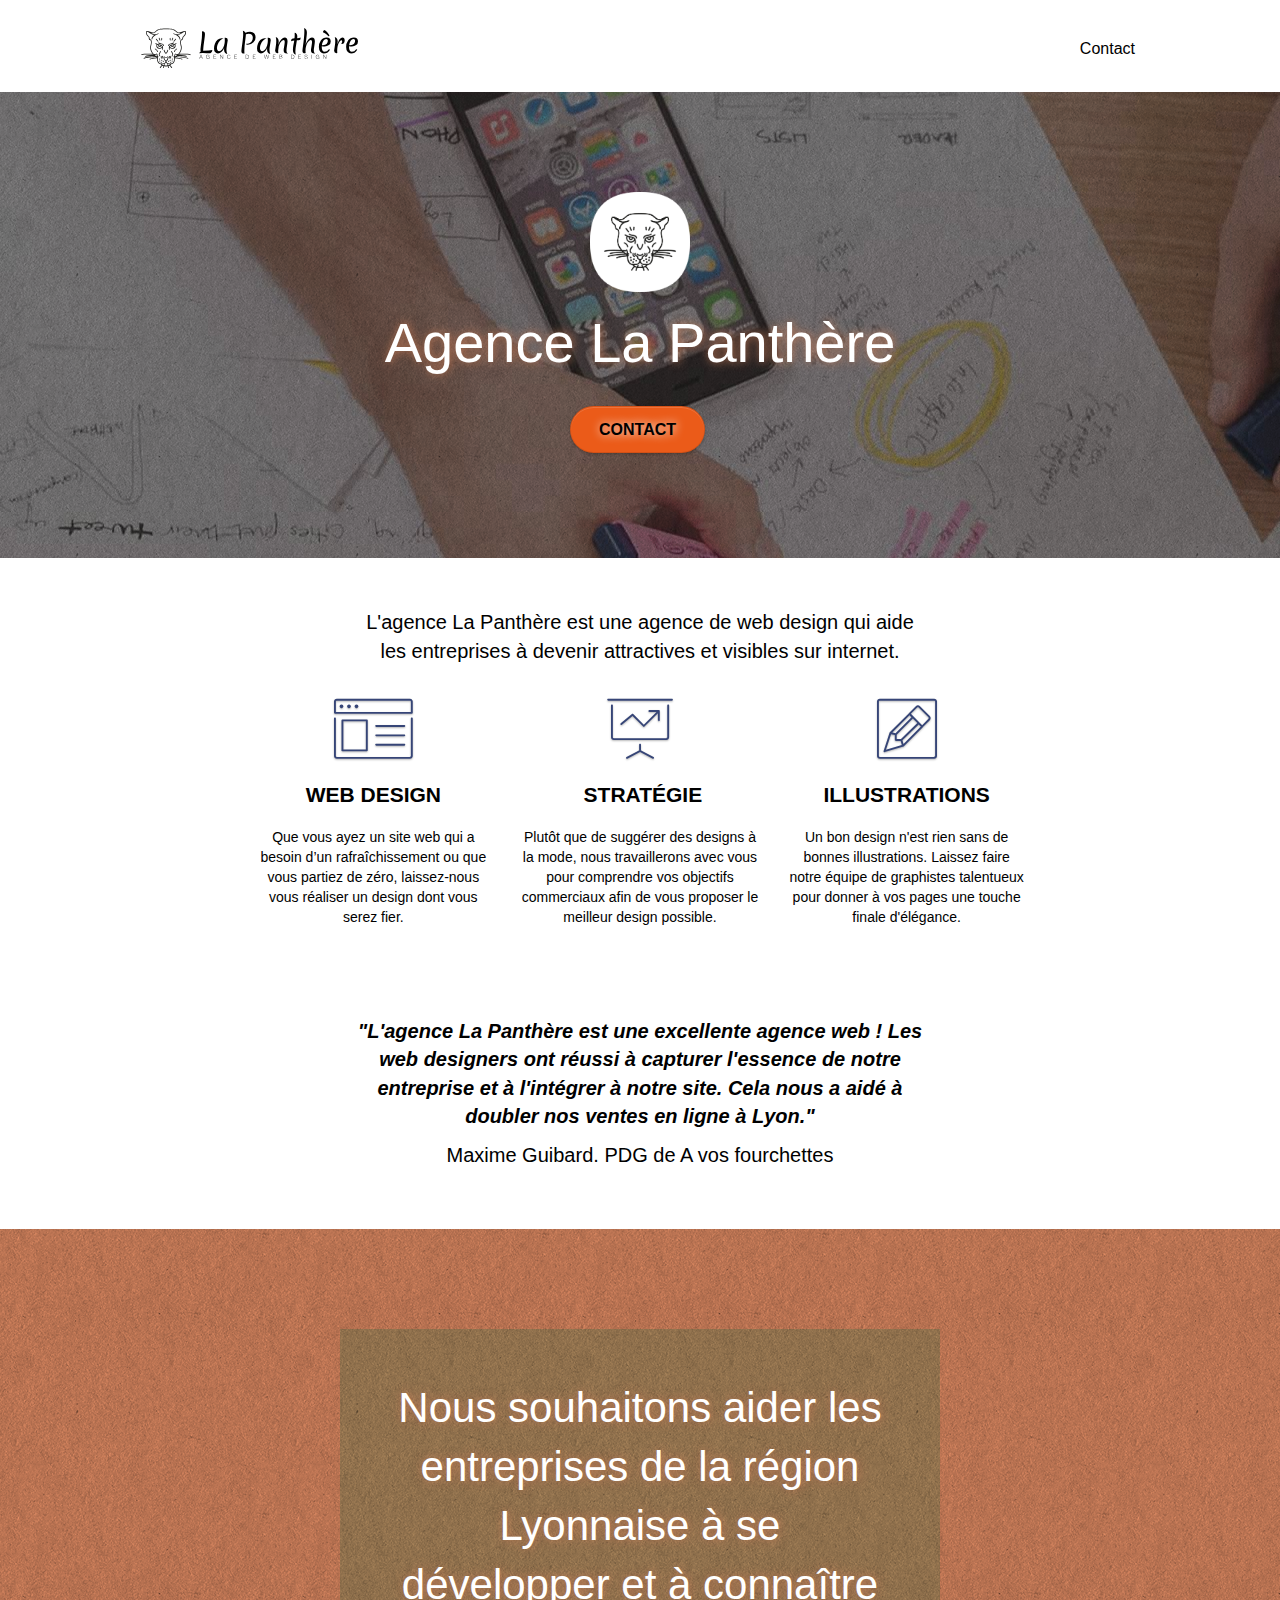
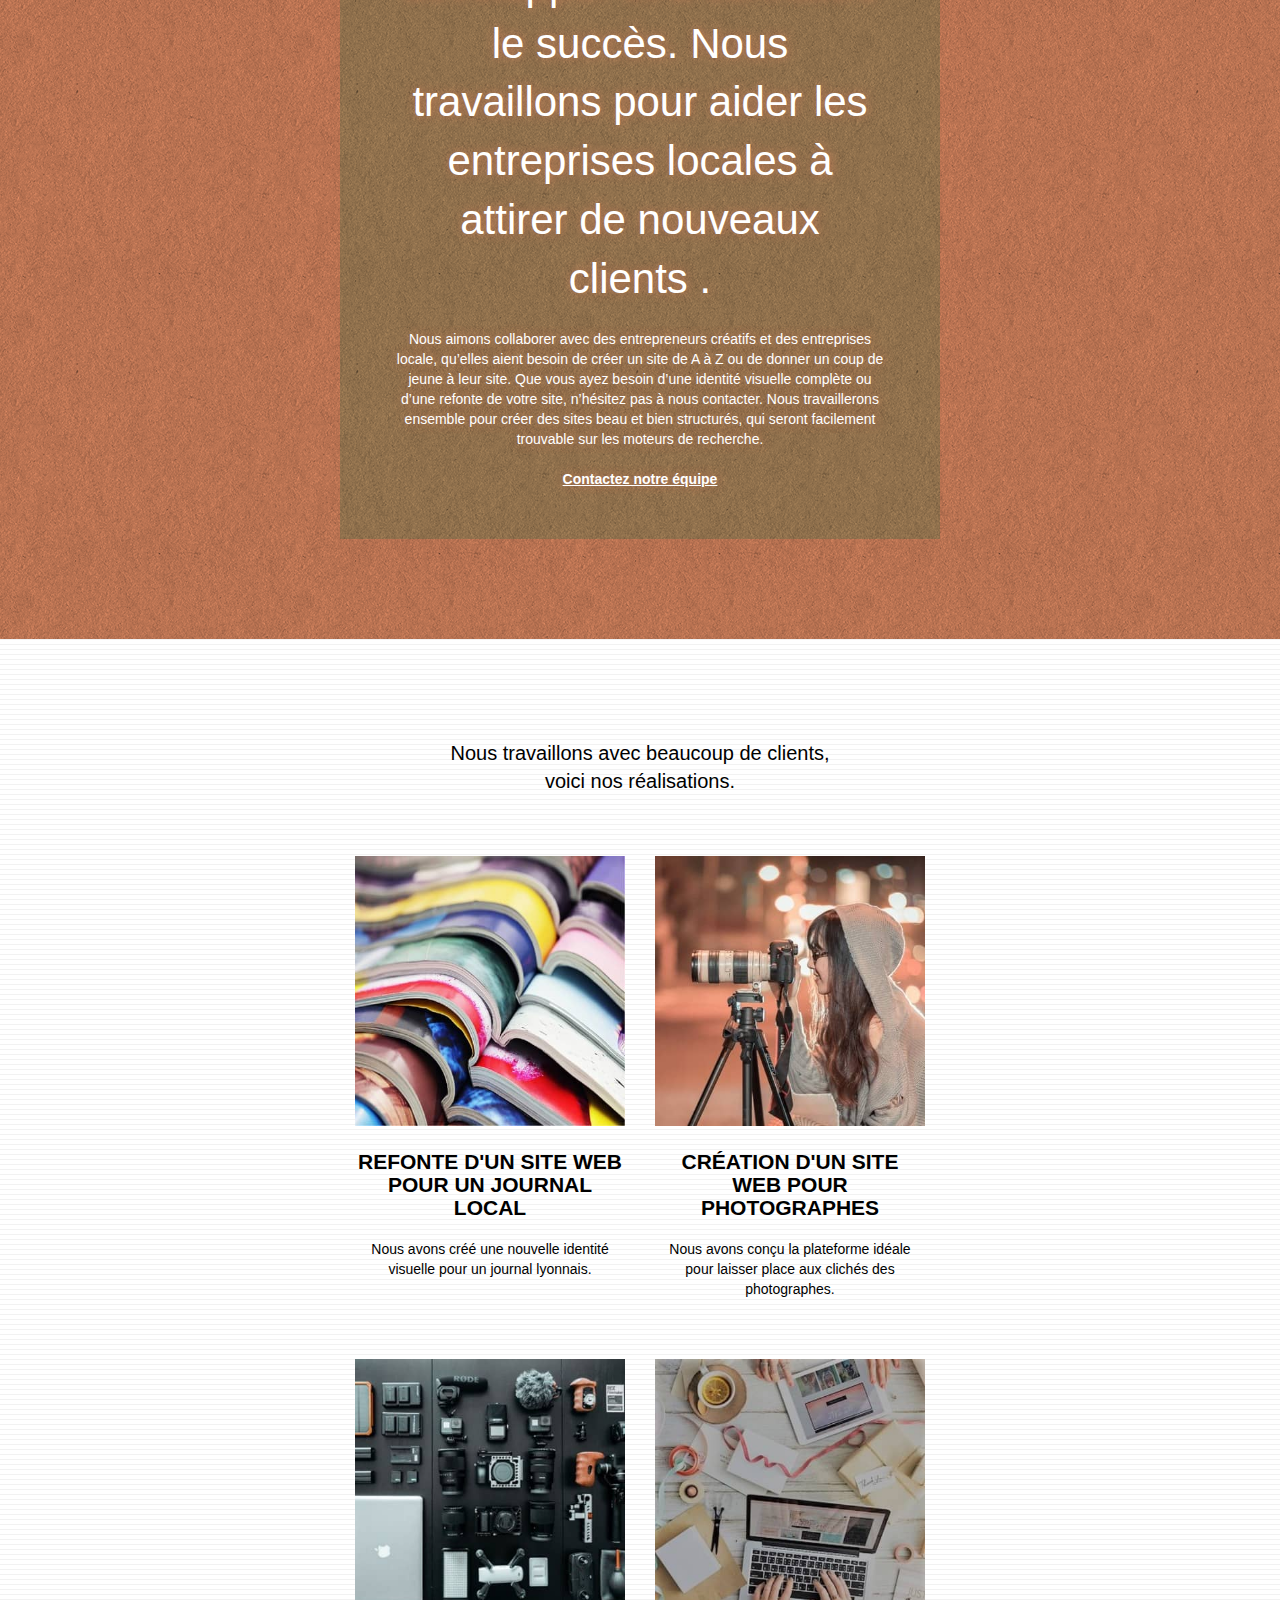
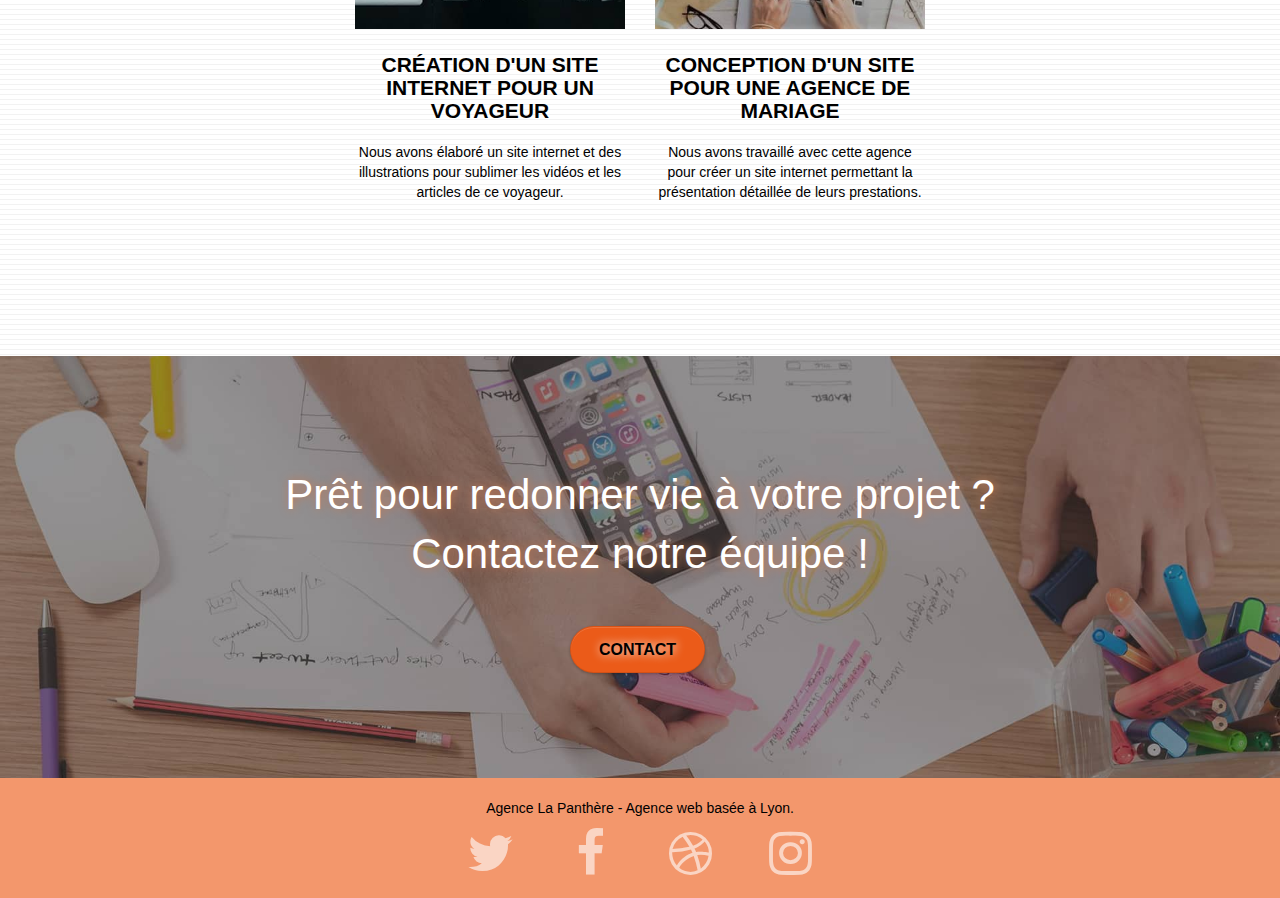
==== commit ca767633: "modifications validator W3C" ====
--- a/index.html
+++ b/index.html
@@ -37,7 +37,7 @@
 			<div class="collapse navbar-collapse navbar-1 special-dropdown-nav">
 				<ul class="site-navigation nav navbar-nav">
 					<li>
-						<a href="page2.html">Contact</a>
+						<a href="contact.html">Contact</a>
 					</li>
 				</ul>
 			</div>
@@ -57,7 +57,7 @@
 					Agence La Panthère
 				</h1>
 				<div class="text-center">
-					<a href="page2.html" class="btn btn-lg btn-clean btn-rd cta-hero btn-atomic-tangerine" id="cta-hero">Contact</a>
+					<a href="contact.html" class="btn btn-lg btn-clean btn-rd cta-hero btn-atomic-tangerine" id="cta-hero">Contact</a>
 				</div>
 			</div>
 		</div>
@@ -127,7 +127,7 @@
 					Nous souhaitons aider les entreprises de la région Lyonnaise à se développer et à connaître le succès. Nous travaillons pour aider les entreprises locales à attirer de nouveaux clients .<br>
 				</h2>
 				<p class="text-center white">
-					Nous aimons collaborer avec des entrepreneurs créatifs et des entreprises locale, qu’elles aient besoin de créer un site de A à Z ou de donner un coup de jeune à leur site. Que vous ayez besoin d’une identité visuelle complète ou d’une refonte de votre site, n’hésitez pas à nous contacter. Nous travaillerons ensemble pour créer des sites beau et bien structurés, qui seront facilement trouvable sur les moteurs de recherche. <br><br><a class="ltc-white bold-link" href="page2.html">Contactez notre équipe</a><br>
+					Nous aimons collaborer avec des entrepreneurs créatifs et des entreprises locale, qu’elles aient besoin de créer un site de A à Z ou de donner un coup de jeune à leur site. Que vous ayez besoin d’une identité visuelle complète ou d’une refonte de votre site, n’hésitez pas à nous contacter. Nous travaillerons ensemble pour créer des sites beau et bien structurés, qui seront facilement trouvable sur les moteurs de recherche. <br><br><a class="ltc-white bold-link" href="contact.html">Contactez notre équipe</a><br>
 				</p>
 			</div>
 		</div>
@@ -196,7 +196,7 @@
 				Prêt pour redonner vie à votre projet ?<br>Contactez notre équipe !
 			</h2>
 			<div class="col-sm-12 text-center">
-				<a href="page2.html" class="btn btn-atomic-tangerine btn-clean btn-rd btn-lg cta-hero">Contact</a>
+				<a href="contact.html" class="btn btn-atomic-tangerine btn-clean btn-rd btn-lg cta-hero">Contact</a>
 			</div>
 		</div>
 	</div>
--- a/style.css
+++ b/style.css
@@ -707,11 +707,11 @@
 h2 {
     font-size: 3em;
     line-height: 1.4em;
-    font-weight: medium;
+    
 }
 
 h3 {
-    font-size: 1,5em;
+    font-size: 1.5em;
     text-transform: uppercase;
     font-weight: bold;
     color: #000000!important;
@@ -851,13 +851,13 @@
     }
 }
 
-@media only screen and (min-device-width: 768px) and (max-device-width: 1024px) and (orientation: landscape) {
+@media only screen and (min-width: 768px) and (max-width: 1024px) and (orientation: landscape) {
     .b-parallax {
         background-attachment: scroll;
     }
 }
 
-@media only screen and (min-device-width: 1024px) and (max-device-width: 1366px) and (-webkit-min-device-pixel-ratio: 1.5) {
+@media only screen and (min-width: 1024px) and (max-width: 1366px) and (-webkit-min-device-pixel-ratio: 1.5) {
     .b-parallax {
         background-attachment: scroll;
     }
@@ -875,9 +875,9 @@
         overflow-x: hidden;
         position: relative;
     }
-    .bloc {
-        padding-left: constant(safe-area-inset-left);
-        padding-right: constant(safe-area-inset-right);
+   .bloc {
+ /*       padding-left: constant(safe-area-inset-left);
+        padding-right: constant(safe-area-inset-right);*/
     }
     .bloc-group,
     .bloc-group .bloc {
@@ -887,8 +887,8 @@
     .bloc-fill-screen .fill-bloc-top-edge,
     .bloc-fill-screen .fill-bloc-bottom-edge {
         padding: 0 20px;
-        padding-left: constant(safe-area-inset-left);
-        padding-right: constant(safe-area-inset-right);
+    /*    padding-left: constant(safe-area-inset-left);
+        padding-right: constant(safe-area-inset-right);*/
     }
 }
 
